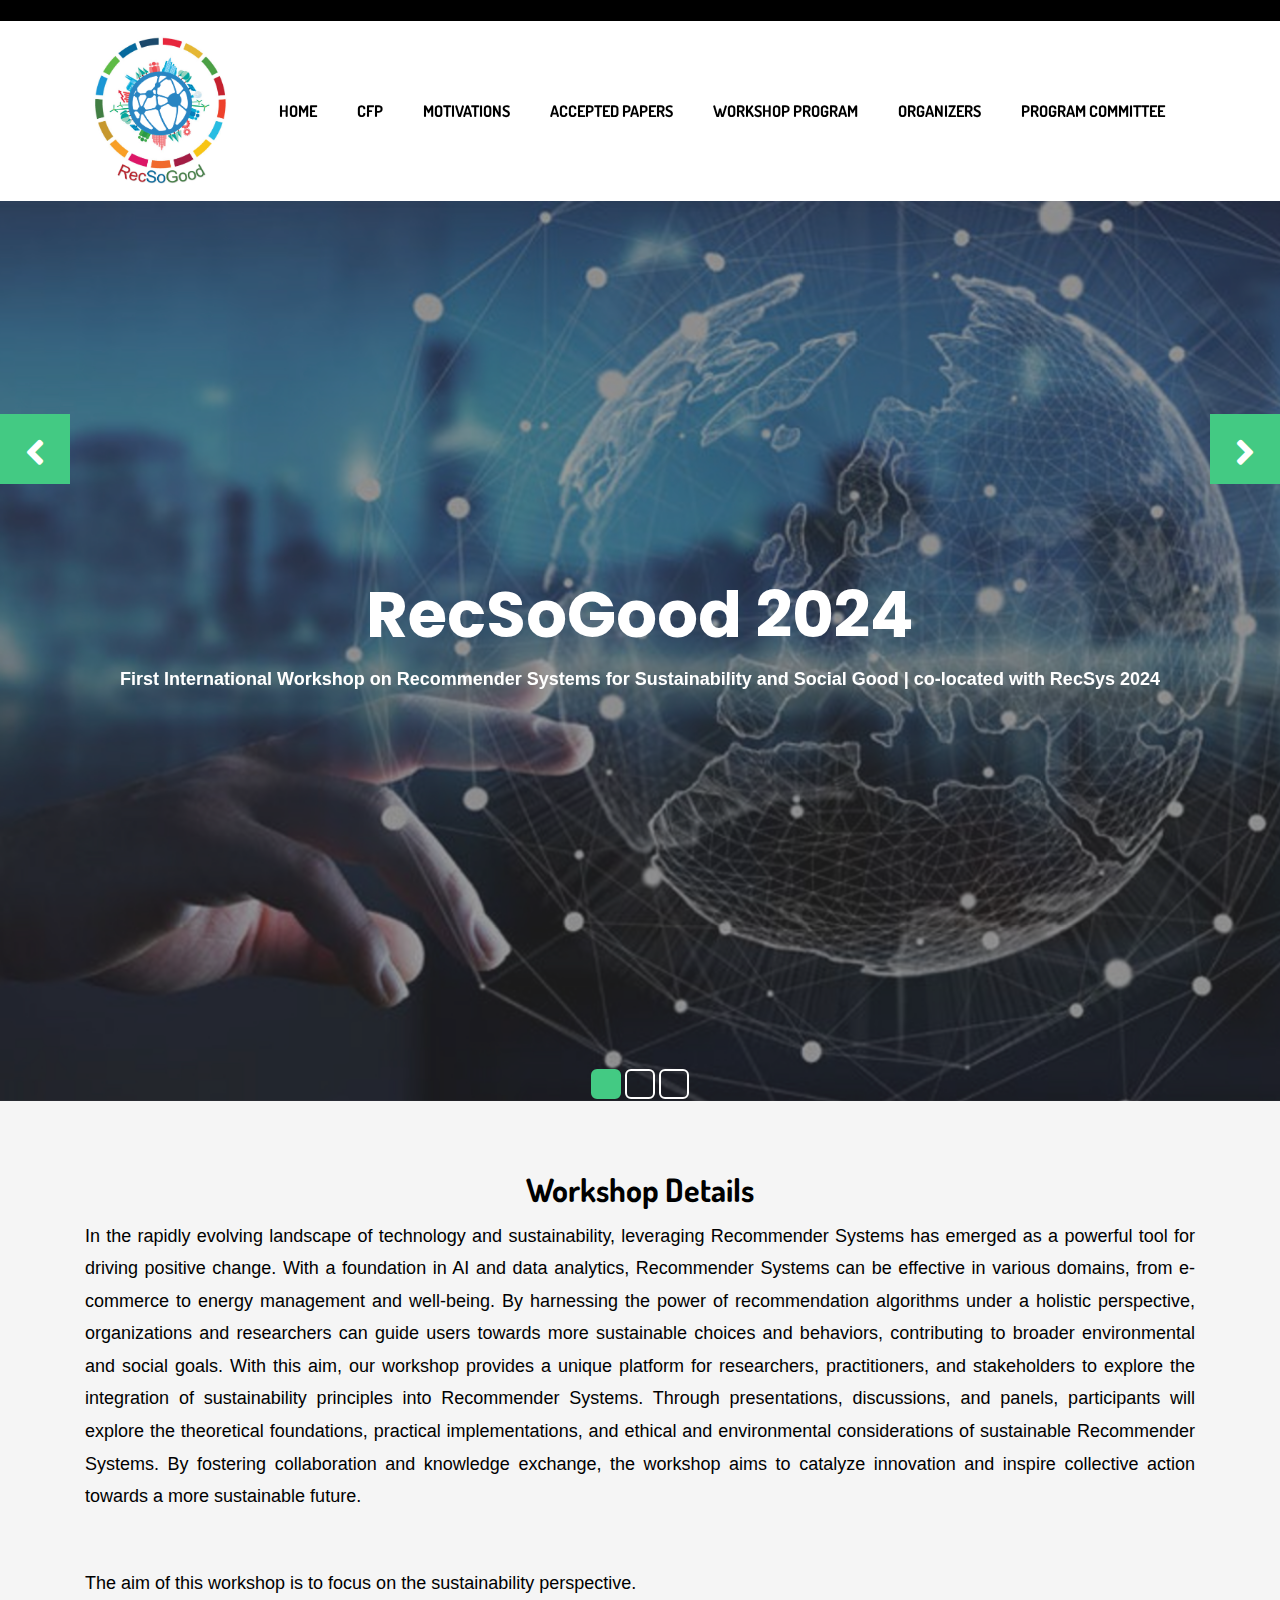
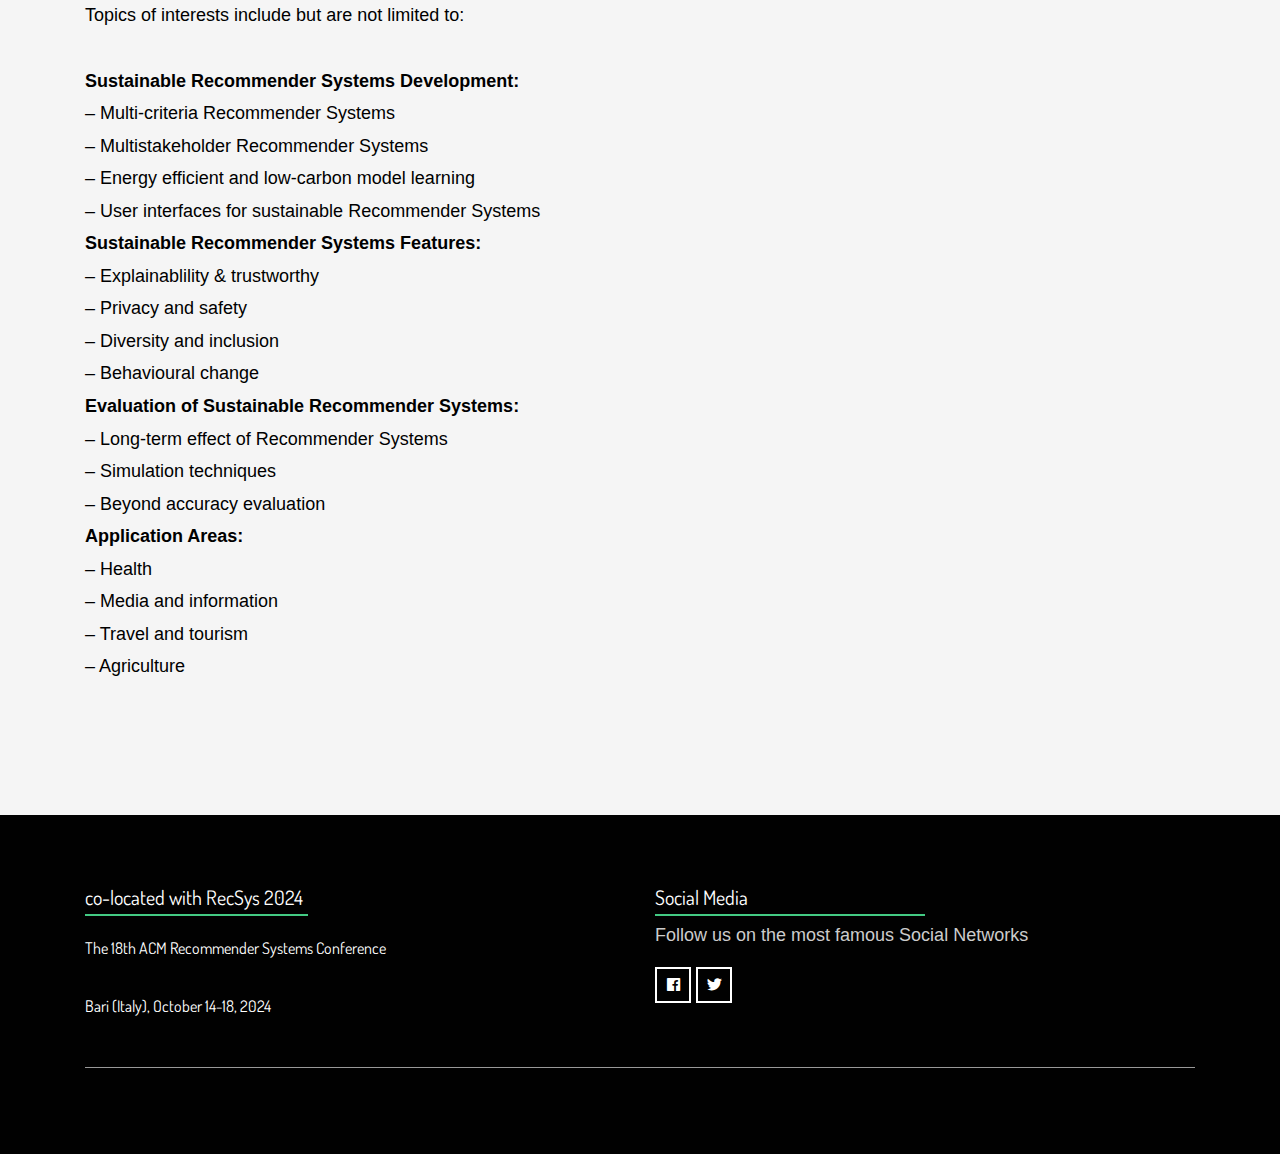
==== index.html @ 5cf2a458 "Add files via upload" ====
<!DOCTYPE html>
<html lang="en">
<!-Basic -->

<head>
    <meta charset="utf-8">
    <meta http-equiv="X-UA-Compatible" content="IE=edge">

    <!-Mobile Metas -->
    <meta name="viewport" content="width=device-width, initial-scale=1">

    <!-Site Metas -->
    <title>First International Workshop on Recommender Systems for Sustainability and Social Good</title>
    <meta name="keywords" content="Recommender Systems, Sustainability, Social Good, SDGs">
    <meta name="description" content="RecSoGood 2024 | First International Workshop on Recommender Systems for Sustainability and Social Good">
    <meta name="author" content="Allegra De Filippo">

    <!-Site Icons -->
    <link rel="shortcut icon" href="images/favicon.ico" type="image/x-icon">
    <link rel="apple-touch-icon" href="images/apple-touch-icon.png">

    <!-Bootstrap CSS -->
    <link rel="stylesheet" href="css/bootstrap.min.css">
    <!-Site CSS -->
    <link rel="stylesheet" href="css/style.css">
    <!-Responsive CSS -->
    <link rel="stylesheet" href="css/responsive.css">
    <!-Custom CSS -->
    <link rel="stylesheet" href="css/custom.css">
    <style>
    p {
      font-size: 18px !important;
      font-family: Arial;
    }
    </style>
    <!--[if lt IE 9]>
      <script src="https://oss.maxcdn.com/libs/html5shiv/3.7.0/html5shiv.js"></script>
      <script src="https://oss.maxcdn.com/libs/respond.js/1.4.2/respond.min.js"></script>
    <![endif]-->

</head>

<body>
    <!-Start Main Top -->
    <div class="main-top">
        <div class="container-fluid">
            <div class="row">
                <div class="col-lg-6 col-md-6 col-sm-12 col-xs-12">
					<div class="custom-select-box">

                    </div>
                    <div class="right-phone-box">
                        <!--<p>For any information write to: <a href="#"></a></p>-->
                    </div><!--
                    <div class="our-link">
                        <ul>

                            <li><a href="#"><i class="fas fa-location-arrow"></i> Our location</a></li>
                            <li><a href="#"><i class="fas fa-headset"></i> Contact Us</a></li>
                        </ul>
                    </div>
                </div>
                <div class="col-lg-6 col-md-6 col-sm-12 col-xs-12">

                    <div class="text-slid-box">
                        <div id="offer-box" class="carouselTicker">
                            <ul class="offer-box">
                                <li>
                                    <i class="fab fa-opencart"></i> 20% off Entire Purchase Promo code: offT80
                                </li>
                                <li>
                                    <i class="fab fa-opencart"></i> 50% 80% off on Vegetables
                                </li>
                                <li>
                                    <i class="fab fa-opencart"></i> Off 10%! Shop Vegetables
                                </li>
                                <li>
                                    <i class="fab fa-opencart"></i> Off 50%! Shop Now
                                </li>
                                <li>
                                    <i class="fab fa-opencart"></i> Off 10%! Shop Vegetables
                                </li>
                                <li>
                                    <i class="fab fa-opencart"></i> 50% 80% off on Vegetables
                                </li>
                                <li>
                                    <i class="fab fa-opencart"></i> 20% off Entire Purchase Promo code: offT30
                                </li>
                                <li>
                                    <i class="fab fa-opencart"></i> Off 50%! Shop Now
                                </li>
                            </ul>
                        </div> -->
                    </div>
                </div>
            </div>
        </div>

    <!-End Main Top -->

    <!-Start Main Top -->
    <header class="main-header">
        <!-Start Navigation -->
        <nav class="navbar navbar-expand-lg navbar-light bg-light navbar-default bootsnav">
            <div class="container">
                <!-Start Header Navigation -->
                <div class="navbar-header">
                    <button class="navbar-toggler" type="button" data-toggle="collapse" data-target="#navbar-menu" aria-controls="navbars-rs-food" aria-expanded="false" aria-label="Toggle navigation">
                    <i class="fa fa-bars"></i>
                </button>
                    <a class="navbar-brand" href="index.html"><img src="images/logo.png" class="logo" alt="" style="max-width:150px;"></a>
                </div>
                <!-End Header Navigation -->

                <!-Collect the nav links, forms, and other content for toggling -->
                <div class="collapse navbar-collapse" id="navbar-menu">
                    <ul class="nav navbar-nav ml-auto" data-in="fadeInDown" data-out="fadeOutUp">
                        <li class="nav-item-active"><a class="nav-link" href="index.html">Home</a></li>
                        <li class="nav-item"><a class="nav-link" href="call.html">CFP</a></li>
                        <li class="nav-item"><a class="nav-link" href="motivation.html">Motivations</a></li>
						<li class="nav-item"><a class="nav-link"  href="papers.html">Accepted Papers</a></li>
						<li class="nav-item"><a class="nav-link"  href="program.html">Workshop Program</a></li>
                        <li class="nav-item"><a class="nav-link" href="organizers.html">Organizers</a></li>
                        <li class="nav-item"><a class="nav-link" href="pc-member.html">Program Committee</a></li>
						<!--<li class="nav-item"><a class="nav-link" target="_blank" href="">Previous Edition: </a></li>-->
                    </ul>
                </div>
                <!-/.navbar-collapse -->

                <!-Start Atribute Navigation -->

                <!-End Atribute Navigation -->
            </div>
            <!-Start Side Menu -->
            <div class="side">
                <a href="#" class="close-side"><i class="fa fa-times"></i></a>
                <li class="cart-box">
                    <ul class="cart-list">
                        <li>
                            <a href="#" class="photo"><img src="images/img-pro-01.jpg" class="cart-thumb" alt="" /></a>
                            <h6><a href="#">Delica omtantur </a></h6>
                            <p>1x <span class="price">$80.00</span></p>
                        </li>
                        <li>
                            <a href="#" class="photo"><img src="images/img-pro-02.jpg" class="cart-thumb" alt="" /></a>
                            <h6><a href="#">Omnes ocurreret</a></h6>
                            <p>1x <span class="price">$60.00</span></p>
                        </li>
                        <li>
                            <a href="#" class="photo"><img src="images/img-pro-03.jpg" class="cart-thumb" alt="" /></a>
                            <h6><a href="#">Agam facilisis</a></h6>
                            <p>1x <span class="price">$40.00</span></p>
                        </li>
                        <li class="total">
                            <a href="#" class="btn btn-default hvr-hover btn-cart">VIEW CART</a>
                            <span class="float-right"><strong>Total</strong>: $180.00</span>
                        </li>
                    </ul>
                </li>
            </div>
            <!-End Side Menu -->
        </nav>
        <!-End Navigation -->
    </header>
    <!-End Main Top -->

    <!-Start Top Search -->
    <div class="top-search">
        <div class="container">
            <div class="input-group">
                <span class="input-group-addon"><i class="fa fa-search"></i></span>
                <input type="text" class="form-control" placeholder="Search">
                <span class="input-group-addon close-search"><i class="fa fa-times"></i></span>
            </div>
        </div>
    </div>
    <!-End Top Search -->

    <!-Start Slider -->
    <div id="slides-shop" class="cover-slides">
        <ul class="slides-container">
            <li class="text-center">
                <img src="images/banner-01.jpg" alt="">
                <div class="container">
                    <div class="row">
                        <div class="col-md-12">
                            <h1 class="m-b-20"><strong>RecSoGood 2024 </strong></h1>
                            <p class="m-b-40"><strong>First International Workshop on Recommender Systems for Sustainability and Social Good | co-located with RecSys 2024</strong></p>
                        </div>
                    </div>
                </div>
            </li>
            <li class="text-center">
                <img src="images/banner-02.jpg" alt="">
                <div class="container">
                    <div class="row">
                        <div class="col-md-12">
                            <h1 class="m-b-20"><strong>RecSoGood 2024 </strong></h1>
                            <p class="m-b-40"><strong>First International Workshop on Recommender Systems for Sustainability and Social Good | co-located with RecSys 2024</strong></p>
                    </div>
                </div>
            </li>
            <li class="text-center">
                <img src="images/banner-03.jpg" alt="">
                <div class="container">
                    <div class="row">
                        <div class="col-md-12">
							<h1 class="m-b-20"><strong>RecSoGood 2024 </strong></h1>
                            <p class="m-b-40">First International Workshop on Recommender Systems for Sustainability and Social Good | co-located with RecSys 2024</p></div></div>
                    </div>
                </div>
            </li>
        </ul>
        <div class="slides-navigation">
            <a href="#" class="next"><i class="fa fa-angle-right" aria-hidden="true"></i></a>
            <a href="#" class="prev"><i class="fa fa-angle-left" aria-hidden="true"></i></a>
        </div>
    </div>
    <!-End Slider -->

    <!-Start Categories  -->


    <!-End Products  -->

    <!-Start Blog  -->
    <div class="latest-blog">
        <div class="container">
            <div class="row">
                <div class="col-lg-12">
                    <div class="title-all text-center">
                        <h1>Workshop Details</h1>
                        <p style="text-align:justify; color:black;">
                        In the rapidly evolving landscape of technology and sustainability, leveraging Recommender Systems has emerged as a powerful tool
for driving positive change. With a foundation in AI and data analytics, Recommender Systems can be effective in various domains,
from e-commerce to energy management and well-being. By harnessing the power of recommendation algorithms under a holistic
perspective, organizations and researchers can guide users towards more sustainable choices and behaviors, contributing to broader environmental and social goals. With this aim, our workshop provides
a unique platform for researchers, practitioners, and stakeholders to explore the integration of sustainability principles into Recommender Systems. Through presentations, discussions, and panels, participants will explore the theoretical foundations, practical implementations, and ethical and environmental considerations of
sustainable Recommender Systems. By fostering collaboration and knowledge exchange, the workshop aims to catalyze innovation
and inspire collective action towards a more sustainable future.
</p>
						<div class=WordSection1>
                            <br><br>
                          <p class=Normale1 style='text-align:justify;color:black;'><span lang=EN-US style='mso-bidi-font-size:
                              10.0pt;mso-ansi-language:EN-US'>The aim of this workshop is to focus on the sustainability perspective.
                              <br>
                              Topics of interests include but are not limited to:
				  <br><br>
<o:p></o:p></span></p>

                          
						  <p class=Normale1 style='text-align:justify;color:black;'><b>Sustainable Recommender Systems Development: </b>
							<br> – Multi-criteria Recommender Systems
							<br> – Multistakeholder Recommender Systems
							<br> – Energy efficient and low-carbon model learning
							<br> – User interfaces for sustainable Recommender Systems  
                         </p>
						  <p class=Normale1 style='text-align:justify;color:black;'><b>Sustainable Recommender Systems Features:  </b>
							<br>  – Explainablility & trustworthy
							<br>  – Privacy and safety
							<br>  – Diversity and inclusion
							<br>  – Behavioural change
                          </p>
						  <p class=Normale1 style='text-align:justify;color:black;'><b>Evaluation of Sustainable Recommender Systems:  </b>
							<br> – Long-term effect of Recommender Systems
							<br> – Simulation techniques
							<br> – Beyond accuracy evaluation	  
						  <p class=Normale1 style='text-align:justify;color:black;'><b>Application Areas:  </b>
                          			        <br> – Health
							<br> – Media and information
							<br> – Travel and tourism
							<br> – Agriculture
			</p>
						
                          </p>
                          <p class=MsoNormal><span lang=EN-US style='mso-ansi-language:EN-US'><o:p>&nbsp;</o:p></span></p>
                          </div>
                    </div>
                </div>
            </div>
          </div>
    </div>
    <!-End Blog  -->





    <!-Start Footer  -->
    <footer>
        <div class="footer-main">
            <div class="container">
				<div class="row">
					<div class="col-lg-5 col-md-12 col-sm-12">
						<div class="footer-top-box">
							<a href="https://recsys.acm.org/"><h3>co-located with RecSys 2024</h3></a>
							<ul class="list-time">
								<li>The 18th ACM Recommender Systems Conference
</li> <li><br> Bari (Italy), October 14-18, 2024 </li>
              </ul>
            </div>
					</div>
<div class="col-lg-1 col-md-12 col-sm-12">
</div>
					<div class="col-lg-6 col-md-12 col-sm-12">
						<div class="footer-top-box">
							<h3>Social Media</h3>
							<p>Follow us on the most famous Social Networks</p>
							<ul>
                                <li><a href="https://www.facebook.com/acmrecsys"><i class="fab fa-facebook" aria-hidden="true"></i></a></li>
                                <li><a href="https://twitter.com/ACMRecSys"><i class="fab fa-twitter" aria-hidden="true"></i></a></li><!--
                                <li><a href="#"><i class="fab fa-linkedin" aria-hidden="true"></i></a></li>
                                <li><a href="#"><i class="fab fa-google-plus" aria-hidden="true"></i></a></li>
                                <li><a href="#"><i class="fa fa-rss" aria-hidden="true"></i></a></li>
                                <li><a href="#"><i class="fab fa-pinterest-p" aria-hidden="true"></i></a></li>
                                <li><a href="#"><i class="fab fa-whatsapp" aria-hidden="true"></i></a></li>-->
                            </ul>
						</div>
					</div>
				</div>
				<hr>

                </div>
            </div>

    </footer>
    <!-End Footer  -->

    <!-Start copyright  -->

    <!-End copyright  -->

    <a href="#" id="back-to-top" title="Back to top" style="display: none;">&uarr;</a>

    <!-ALL JS FILES -->
    <script src="js/jquery-3.2.1.min.js"></script>
    <script src="js/popper.min.js"></script>
    <script src="js/bootstrap.min.js"></script>
    <!-ALL PLUGINS -->
    <script src="js/jquery.superslides.min.js"></script>
    <script src="js/bootstrap-select.js"></script>
    <script src="js/inewsticker.js"></script>
    <script src="js/bootsnav.js."></script>
    <script src="js/images-loded.min.js"></script>
    <script src="js/isotope.min.js"></script>
    <script src="js/owl.carousel.min.js"></script>
    <script src="js/baguetteBox.min.js"></script>
    <script src="js/form-validator.min.js"></script>
    <script src="js/contact-form-script.js"></script>
    <script src="js/custom.js"></script>
</body>

</html>
---- css/style.css ----
/*------------------------------------------------------------------
    IMPORT FONTS
-------------------------------------------------------------------*/

@import url('https://fonts.googleapis.com/css?family=Poppins:400,500,600,700,800');
@import url('https://fonts.googleapis.com/css?family=Dosis:200,300,400,500,600,700');


/*

    font-family: 'Poppins', sans-serif;

    font-family: 'Dosis', sans-serif;

*/

/*------------------------------------------------------------------
    IMPORT FILES
-------------------------------------------------------------------*/

@import url(all.css);
@import url(superslides.css);
@import url(bootstrap-select.css);
@import url(carousel-ticker.css);
@import url(code_animate.css);
@import url(bootsnav.css);
@import url(owl.carousel.min.css);
@import url(jquery-ui.css);
@import url(nice-select.css);
@import url(baguetteBox.min.css);

/*------------------------------------------------------------------
    SKELETON
-------------------------------------------------------------------*/
 body {
     color: #666666;
     font-size: 15px;
     font-family: 'Dosis', sans-serif;
     line-height: 1.80857;
}
 a {
     color: #1f1f1f;
     text-decoration: none !important;
     outline: none !important;
     -webkit-transition: all .3s ease-in-out;
     -moz-transition: all .3s ease-in-out;
     -ms-transition: all .3s ease-in-out;
     -o-transition: all .3s ease-in-out;
     transition: all .3s ease-in-out;
}
 h1, h2, h3, h4, h5, h6 {
     letter-spacing: 0;
     font-weight: normal;
     position: relative;
     padding: 0 0 10px 0;
     font-weight: normal;
     line-height: 120% !important;
     color: #1f1f1f;
     margin: 0
}
 h1 {
     font-size: 24px
}
 h2 {
     font-size: 22px
}
 h3 {
     font-size: 18px
}
 h4 {
     font-size: 16px
}
 h5 {
     font-size: 14px
}
 h6 {
     font-size: 13px
}
 h1 a, h2 a, h3 a, h4 a, h5 a, h6 a {
     color: #212121;
     text-decoration: none!important;
     opacity: 1
}
 h1 a:hover, h2 a:hover, h3 a:hover, h4 a:hover, h5 a:hover, h6 a:hover {
     opacity: .8
}
 a {
     color: #1f1f1f;
     text-decoration: none;
     outline: none;
}
 a, .btn {
     text-decoration: none !important;
     outline: none !important;
     -webkit-transition: all .3s ease-in-out;
     -moz-transition: all .3s ease-in-out;
     -ms-transition: all .3s ease-in-out;
     -o-transition: all .3s ease-in-out;
     transition: all .3s ease-in-out;
}
 .btn-custom {
     margin-top: 20px;
     background-color: transparent !important;
     border: 2px solid #ddd;
     padding: 12px 40px;
     font-size: 16px;
}
 .lead {
     font-size: 18px;
     line-height: 30px;
     color: #767676;
     margin: 0;
     padding: 0;
}
 blockquote {
     margin: 20px 0 20px;
     padding: 30px;
}
 ul, li, ol{
     list-style: none;
     margin: 0px;
     padding: 0px;
}
 button:focus{
     outline: none;
     box-shadow: none;
}
 :focus {
     outline: 0;
}
 p{
     margin: 0px;
}
 .bootstrap-select .dropdown-toggle:focus{
     outline: none !important;
}
 .form-control::-moz-placeholder {
     color: #ffffff;
     opacity: 1;
}
 .bootstrap-select .dropdown-toggle:focus{
     box-shadow: none !important
}
/*------------------------------------------------------------------ LOADER -------------------------------------------------------------------*/
 #back-to-top {
     position: fixed;
     bottom: 40px;
     right: 40px;
     z-index: 9999;
     width: 32px;
     height: 32px;
     text-align: center;
     line-height: 21px;
     background: #43ca83;
     color: #ffffff;
     cursor: pointer;
     border: 0;
     border-radius: 0px;
     text-decoration: none;
     transition: opacity 0.2s ease-out;
     font-size: 28px;
}
/*------------------------------------------------------------------ HEADER -------------------------------------------------------------------*/
 .main-top{
     background: #000000;
     padding: 10px 0px;
}
 .custom-select-box{
     float: left;
     width: 95px;
     margin-right: 10px;
}
.custom-select-box .form-control{
     background: none;
     border: none;
}
 .custom-select-box .bootstrap-select .btn-light{
     padding: 4px;
     font-size: 14px;
     background: #43ca83;
     color: #fff;
     border: none;
     border-radius: 0px;
}
 .custom-select-box .bootstrap-select .btn-light span{
     padding: 2px;
     line-height: 15px;
}
 .dropdown-toggle::after{
     margin-left: -24px;
}
 .custom-select-box .dropdown-toggle::after {
     display: inline-block;
     width: 0;
     height: 0;
     margin-left: .255em;
     vertical-align: .255em;
     content: "";
     border-top: .3em solid;
     border-right: .3em solid transparent;
     border-bottom: 0;
     border-left: .3em solid transparent;
     position: absolute;
     top: 13px;
     right: 10px;
}
 .bootstrap-select.btn-group .dropdown-toggle .filter-option{
     overflow: inherit;
}
 .bootstrap-select.btn-group .dropdown-menu{
     border: none;
     padding: 0px;
     border-radius: 0px;
}
 .right-phone-box{
     float: left;
     margin-right: 10px;
}
 .right-phone-box p{
     margin: 0px;
     color: #ffffff;
     font-size: 14px;
     line-height: 30px;
}
 .right-phone-box p a{
     color: #ffffff;
}
 .right-phone-box p a:hover{
     color: #43ca83;
}
 .offer-box,.slide {
     color: #FFFFFF;
     font-size: 13px;
     padding: 2px 15px;
     font-family: 'Poppins', sans-serif;
}
 .offer-box li {
     font-weight: 600;
}
 .offer-box li i{
     margin-right: 15px;
     color: #43ca83;
     font-size: 20px;
}
 .our-link{
     float: left;
}
 .our-link ul li{
     display: inline-block;
     border-right: 1px solid #ffffff;
     padding: 0px 10px;
     line-height: 14px;
}
 .our-link ul{
     line-height: 30px;
}
 .our-link ul li a{
     color: #ffffff;
     font-weight: 700;
     text-transform: uppercase;
     font-size: 14px;
}
 .our-link ul li a:hover{
     color: #43ca83;
}
 .our-link ul li:last-child{
     border: none;
}
.login-box{
    float: right;
    width: 120px;
    margin-left: 20px;
}

.login-box .form-control{
     background: none;
     border: none;
}
 .login-box .bootstrap-select .btn-light{
     padding: 4px;
     font-size: 14px;
     background: #43ca83;
     color: #fff;
     border: none;
     border-radius: 0px;
}
 .login-box .bootstrap-select .btn-light span{
     padding: 2px;
     line-height: 15px;
}
.login-box .dropdown-toggle::after {
     display: inline-block;
     width: 0;
     height: 0;
     margin-left: .255em;
     vertical-align: .255em;
     content: "";
     border-top: .3em solid;
     border-right: .3em solid transparent;
     border-bottom: 0;
     border-left: .3em solid transparent;
     position: absolute;
     top: 13px;
     right: 10px;
}

.login-box .dropdown-item{
	padding: 5px 10px;
}

.bootstrap-select.btn-group .dropdown-menu a.dropdown-item span.dropdown-item-inner span.text{
	font-size: 13px;
}

 .main-header{
}
 .search a{
     color: #43ca83;
}
 .attr-nav > ul > li > a:hover{
     color: #43ca83;
}
 nav.navbar.bootsnav ul.nav > li > a{
     margin: 0px;
}
/* Navbar Adjusment =========================== */
/* Navbar Atribute ------*/
 .attr-nav > ul > li > a{
     padding: 28px 15px;
}
 ul.cart-list > li.total > .btn{
     border-bottom: solid 1px #cfcfcf !important;
     color: #000000 ;
     padding: 10px 15px;
     border: none;
     font-weight: 700;
     color: #ffffff;
}
 @media (min-width: 1024px) {
    /* Navbar General ------*/
     nav.navbar ul.nav > li > a{
         padding: 30px 15px;
         font-weight: 600;
    }
     nav.navbar .navbar-brand{
         margin-top: 0;
    }
     nav.navbar .navbar-brand{
         margin-top: 0;
    }
     nav.navbar li.dropdown ul.dropdown-menu{
         border-top: solid 5px;
    }
    /* Navbar Center ------*/
     nav.navbar-center .navbar-brand{
         margin: 0 !important;
    }
    /* Navbar Brand Top ------*/
     nav.navbar-brand-top .navbar-brand{
         margin: 10px !important;
    }
    /* Navbar Full ------*/
     nav.navbar-full .navbar-brand{
         position: relative;
         top: -15px;
    }
    /* Navbar Sidebar ------*/
     nav.navbar-sidebar ul.nav, nav.navbar-sidebar .navbar-brand{
         margin-bottom: 50px;
    }
     nav.navbar-sidebar ul.nav > li > a{
         padding: 10px 15px;
         font-weight: bold;
    }
    /* Navbar Transparent & Fixed ------*/
     nav.navbar.bootsnav.navbar-transparent.white{
         background-color: rgba(255,255,255,0.3);
         border-bottom: solid 1px #bbb;
    }
     nav.navbar.navbar-inverse.bootsnav.navbar-transparent.dark, nav.navbar.bootsnav.navbar-transparent.dark{
         background-color: rgba(0,0,0,0.3);
         border-bottom: solid 1px #555;
    }
     nav.navbar.bootsnav.navbar-transparent.white .attr-nav{
         border-left: solid 1px #bbb;
    }
     nav.navbar.navbar-inverse.bootsnav.navbar-transparent.dark .attr-nav, nav.navbar.bootsnav.navbar-transparent.dark .attr-nav{
         border-left: solid 1px #555;
    }
     nav.navbar.bootsnav.no-background.white .attr-nav > ul > li > a, nav.navbar.bootsnav.navbar-transparent.white .attr-nav > ul > li > a, nav.navbar.bootsnav.navbar-transparent.white ul.nav > li > a, nav.navbar.bootsnav.no-background.white ul.nav > li > a{
         color: #fff;
    }
     nav.navbar.bootsnav.navbar-transparent.dark .attr-nav > ul > li > a, nav.navbar.bootsnav.navbar-transparent.dark ul.nav > li > a{
         color: #eee;
    }
}
 @media (max-width: 992px) {
    /* Navbar General ------*/
     nav.navbar .navbar-brand{
         margin-top: 0;
         position: relative;
         top: -2px;
    }
     nav.navbar .navbar-brand img.logo{
         width: 160px;
    }
     .attr-nav > ul > li > a{
         padding: 16px 15px 15px;
    }
    /* Navbar Mobile slide ------*/
     nav.navbar.navbar-mobile ul.nav > li > a{
         padding: 15px 15px;
    }
     nav.navbar.navbar-mobile ul.nav ul.dropdown-menu > li > a{
         padding-right: 15px !important;
         padding-top: 15px !important;
         padding-bottom: 15px !important;
    }
     nav.navbar.navbar-mobile ul.nav ul.dropdown-menu .col-menu .title{
         padding-right: 30px !important;
         padding-top: 13px !important;
         padding-bottom: 13px !important;
    }
     nav.navbar.navbar-mobile ul.nav ul.dropdown-menu .col-menu ul.menu-col li a{
         padding-top: 13px !important;
         padding-bottom: 13px !important;
    }
    /* Navbar Full ------*/
     nav.navbar-full .navbar-brand{
         top: 0;
         padding-top: 10px;
    }
}
/* Navbar Inverse =================================*/
 nav.navbar.navbar-inverse{
     background-color: #222;
     border-bottom: solid 1px #303030;
}
 nav.navbar.navbar-inverse ul.cart-list > li.total > .btn{
     border-bottom: solid 1px #222 !important;
}
 nav.navbar.navbar-inverse ul.cart-list > li.total .pull-right{
     color: #fff;
}
 nav.navbar.navbar-inverse.megamenu ul.dropdown-menu.megamenu-content .content ul.menu-col li a, nav.navbar.navbar-inverse ul.nav > li > a{
     color: #eee;
}
 nav.navbar.navbar-inverse ul.nav > li.dropdown > a{
     background-color: #222;
}
 nav.navbar.navbar-inverse li.dropdown ul.dropdown-menu > li > a{
     color: #999;
}
 nav.navbar.navbar-inverse ul.nav .dropdown-menu h1, nav.navbar.navbar-inverse ul.nav .dropdown-menu h2, nav.navbar.navbar-inverse ul.nav .dropdown-menu h3, nav.navbar.navbar-inverse ul.nav .dropdown-menu h4, nav.navbar.navbar-inverse ul.nav .dropdown-menu h5, nav.navbar.navbar-inverse ul.nav .dropdown-menu h6{
     color: #fff;
}
 nav.navbar.navbar-inverse .form-control{
     background-color: #333;
     border-color: #303030;
     color: #fff;
}
 nav.navbar.navbar-inverse .attr-nav > ul > li > a{
     color: #eee;
}
 nav.navbar.navbar-inverse .attr-nav > ul > li.dropdown ul.dropdown-menu{
     background-color: #222;
     border-left: solid 1px #303030;
     border-bottom: solid 1px #303030;
     border-right: solid 1px #303030;
}
 nav.navbar.navbar-inverse ul.cart-list > li{
     border-bottom: solid 1px #303030;
     color: #eee;
}
 nav.navbar.navbar-inverse ul.cart-list > li img{
     border: solid 1px #303030;
}
 nav.navbar.navbar-inverse ul.cart-list > li.total{
     background-color: #333;
}
 nav.navbar.navbar-inverse .share ul > li > a{
     background-color: #555;
}
 nav.navbar.navbar-inverse .dropdown-tabs .tab-menu{
     border-right: solid 1px #303030;
}
 nav.navbar.navbar-inverse .dropdown-tabs .tab-menu > ul > li > a{
     border-bottom: solid 1px #303030;
}
 nav.navbar.navbar-inverse .dropdown-tabs .tab-content{
     border-left: solid 1px #303030;
}
 nav.navbar.navbar-inverse .dropdown-tabs .tab-menu > ul > li > a:hover, nav.navbar.navbar-inverse .dropdown-tabs .tab-menu > ul > li > a:focus, nav.navbar.navbar-inverse .dropdown-tabs .tab-menu > ul > li.active > a{
     background-color: #333 !important;
}
 nav.navbar-inverse.navbar-full ul.nav > li > a{
     border:none;
}
 nav.navbar-inverse.navbar-full .navbar-collapse .wrap-full-menu{
     background-color: #222;
}
 nav.navbar-inverse.navbar-full .navbar-toggle{
     background-color: #222 !important;
     color: #6f6f6f;
}
 nav.navbar.bootsnav ul.nav > li > a{
     position: relative;
     font-weight: 700;
     font-size: 16px;
     color: #000000;
	 text-transform: uppercase;
     padding-top: 10px;
     padding-bottom: 10px;
     padding-left: 10px;
     padding-right: 30px;
}
 nav.navbar.bootsnav ul.nav li.active > a{
     color: #43ca83;
}
 nav.navbar.bootsnav ul.nav li.active > a:hover{
     color: #43ca83;
}
 nav.navbar.bootsnav ul.nav li > a:hover{
     color: #43ca83;
}
 nav.navbar.bootsnav ul.nav li.megamenu-fw > a:hover{
     color: #43ca83;
}
 @media (min-width: 1024px) {
     nav.navbar.navbar-inverse ul.nav .dropdown-menu{
         background-color: #222 !important;
         border-left: solid 1px #303030 !important;
         border-bottom: solid 1px #303030 !important;
         border-right: solid 1px #303030 !important;
    }
     nav.navbar.navbar-inverse li.dropdown ul.dropdown-menu > li > a{
         border-bottom: solid 1px #303030;
    }
     nav.navbar.navbar-inverse ul.dropdown-menu.megamenu-content .col-menu{
         border-left: solid 1px #303030;
         border-right: solid 1px #303030;
    }
     nav.navbar.navbar-inverse.navbar-transparent.dark{
         background-color: rgba(0,0,0,0.3);
         border-bottom: solid 1px #999;
    }
     nav.navbar.navbar-inverse.navbar-transparent.dark .attr-nav{
         border-left: solid 1px #999;
    }
     nav.navbar.navbar-inverse.no-background.white .attr-nav > ul > li > a, nav.navbar.navbar-inverse.navbar-transparent.dark .attr-nav > ul > li > a, nav.navbar.navbar-inverse.navbar-transparent.dark ul.nav > li > a, nav.navbar.navbar-inverse.no-background.white ul.nav > li > a{
         color: #fff;
    }
     nav.navbar.navbar-inverse.no-background.dark .attr-nav > ul > li > a, nav.navbar.navbar-inverse.no-background.dark .attr-nav > ul > li > a, nav.navbar.navbar-inverse.no-background.dark ul.nav > li > a, nav.navbar.navbar-inverse.no-background.dark ul.nav > li > a{
         color: #3f3f3f;
    }
}
 @media (max-width: 992px) {
     nav.navbar.navbar-inverse .navbar-toggle{
         color: #eee;
         background-color: #222 !important;
    }
     nav.navbar.navbar-inverse .navbar-nav > li > a{
         border-top: solid 1px #303030;
         border-bottom: solid 1px #303030;
    }
     nav.navbar.navbar-inverse ul.nav li.dropdown ul.dropdown-menu > li > a{
         color: #999;
         border-bottom: solid 1px #303030;
    }
     nav.navbar.navbar-inverse .dropdown .megamenu-content .col-menu .title{
         border-bottom: solid 1px #303030;
         color: #eee;
    }
     nav.navbar.navbar-inverse .dropdown .megamenu-content .col-menu ul > li > a{
         border-bottom: solid 1px #303030;
         color: #999 !important;
    }
     nav.navbar.navbar-inverse .dropdown .megamenu-content .col-menu.on:last-child .title{
         border-bottom: solid 1px #303030;
    }
     nav.navbar.navbar-inverse .dropdown-tabs .tab-menu > ul{
         border-top: solid 1px #303030;
    }
     nav.navbar.navbar-inverse.navbar-mobile .navbar-collapse{
         background-color: #222;
    }
}
 @media (max-width: 767px) {
     nav.navbar.navbar-inverse.navbar-mobile ul.nav{
         border-top: solid 1px #222;
    }
}
 .arrow::before{
     font-family: 'FontAwesome';
     content: "\f0d7";
     margin-left: 5px;
     margin-top: 2px;
     border: none;
     display: inline-block;
     vertical-align: inherit;
     position: absolute;
     right: 10px;
     top: 10px;
}
 .dropdown-toggle::after{
     display: none;
}
 nav.navbar.bootsnav ul.navbar-nav li.dropdown ul.dropdown-menu li a{
     display: block;
	 padding: 6px 25px;
}

 nav.navbar.bootsnav ul.navbar-nav li.dropdown ul.dropdown-menu li a:hover{

 }
 nav.navbar.bootsnav li.dropdown ul.dropdown-menu{
     left: auto;
}
.custom-select-box .dropdown-item{
	padding: 5px 10px;
}
 .btn-cart{
}
 .cart-list h6 a{
     font-size: 16px;
     font-weight: 700;
}
 .cart-list h6 a:hover{
     color: #43ca83;
}
 ul.cart-list p .price{
     font-weight: normal;
}
.side-menu p{
	display: inline-block;
}
 .col-menu .title{
     font-size: 20px;
     font-weight: 700;
     text-transform: uppercase;
}
 .hvr-hover{
     display: inline-block;
     vertical-align: middle;
     -webkit-transform: perspective(1px) translateZ(0);
     transform: perspective(1px) translateZ(0);
     box-shadow: 0 0 1px rgba(0, 0, 0, 0);
     position: relative;
     background: #43ca83;
     -webkit-transition-property: color;
     transition-property: color;
     -webkit-transition-duration: 0.3s;
     transition-duration: 0.3s;
     border-radius: 0;
     box-shadow: none;
}
 .hvr-hover::after {
    content: "";
	position: absolute;
	z-index: -1;
	top: 0;
	left: 0;
	right: 0;
	bottom: 0;
	background: #000000;
	border-radius: 100%;
	-webkit-transform: scale(0);
	transform: scale(0);
	-webkit-transition-property: transform;
	transition-property: transform;
	-webkit-transition-duration: 0.3s;
	transition-duration: 0.3s;
	-webkit-transition-timing-function: ease-out;
	transition-timing-function: ease-out;
}
 .hvr-hover:hover::after{
     -webkit-transform: scale(2);
	 transform: scale(2);
     color: #ffffff;
}
 .hvr-hover{
	 overflow: hidden;
}
 ul.cart-list > li.total > .btn:hover{
     color: #ffffff;
}
 .cart-box{
     margin-top: 40px;
     background: #ffffff;
}
 .main-header.fixed-menu {
     position: fixed;
     visibility: hidden;
     left: 0px;
     top: 0px;
     width: 100%;
     padding: 0px 0px;
     background: #ffffff;
     z-index: 0;
     transition: all 500ms ease;
     -moz-transition: all 500ms ease;
     -webkit-transition: all 500ms ease;
     -ms-transition: all 500ms ease;
     -o-transition: all 500ms ease;
     z-index: 999;
     opacity: 1;
     visibility: visible;
     -ms-animation-name: fadeInDown;
     -moz-animation-name: fadeInDown;
     -op-animation-name: fadeInDown;
     -webkit-animation-name: fadeInDown;
     animation-name: fadeInDown;
     -ms-animation-duration: 500ms;
     -moz-animation-duration: 500ms;
     -op-animation-duration: 500ms;
     -webkit-animation-duration: 500ms;
     animation-duration: 500ms;
     -ms-animation-timing-function: linear;
     -moz-animation-timing-function: linear;
     -op-animation-timing-function: linear;
     -webkit-animation-timing-function: linear;
     animation-timing-function: linear;
     -ms-animation-iteration-count: 1;
     -moz-animation-iteration-count: 1;
     -op-animation-iteration-count: 1;
     -webkit-animation-iteration-count: 1;
     animation-iteration-count: 1;
}
 .main-header.fixed-menu {
     padding: 0px;
     box-shadow: 0 0 8px 0 rgba(0,0,0,.12);
     border-radius: 0;
}
 .top-search .input-group-addon{
     line-height: 40px;
}
 .top-search input.form-control{
     color: #ffffff;
}
/*------------------------------------------------------------------ Slider -------------------------------------------------------------------*/
 .cover-slides{
     height: 100vh;
}
 .slides-navigation a {
     background: #43ca83;
     position: absolute;
     height: 70px;
     width: 70px;
     top: 50%;
     font-size: 20px;
     display: block;
     color: #fff;
     line-height: 90px;
     text-align: center;
     transition: all .3s ease-in-out;
}
 .slides-navigation a i{
     font-size: 40px;
}
 .slides-navigation a:hover {
     background: #000000;
}
 .cover-slides .container{
     height: 100%;
     position: relative;
     z-index: 2;
}
 .cover-slides .container > .row {
     -webkit-box-align: center;
     -ms-flex-align: center;
     align-items: center;
}
 .cover-slides .container > .row {
     height: 100%;
}
 .overlay-background {
     background: #333;
     position: absolute;
     height: 100%;
     width: 100%;
     left: 0;
     top: 0;
     opacity: 0.5;
}
 .cover-slides h1{
     font-family: 'Poppins', sans-serif;
     font-weight: 500;
     font-size: 64px;
     color: #fff;
}
 .cover-slides p{
     font-size: 18px;
     color: #fff;
     padding-bottom: 30px;
}
 .slides-pagination a{
     border: 2px solid #ffffff;
	 border-radius: 6px;
}
 .slides-pagination a.current{
     background: #43ca83;
     border: 2px solid #43ca83;
}
 .cover-slides p a{
     font-size: 24px;
     color: #ffffff;
     border: none;
     text-transform: uppercase;
     padding: 10px 20px;
}
/*------------------------------------------------------------------ Categories Shop -------------------------------------------------------------------*/
 .categories-shop{
     padding: 70px 0px;
}
 .shop-cat-box{
     margin-bottom: 30px;
     position: relative;
     padding: 3px;
     overflow: hidden;
     border: 0px solid #000000;
	 box-shadow: 9px 9px 30px 0px rgba(0, 0, 0, 0.3);
	-webkit-transition: all 0.3s ease;
	transition: all 0.3s ease-in-out 0s;
}
 .shop-cat-box img{
     margin: -10px 0 0 -10px;
     max-width: none;
     width: -webkit-calc(100% + 10px);
     width: calc(100% + 10px);
     opacity: 0.9;
     -webkit-transition: opacity 0.35s, -webkit-transform 0.35s;
     transition: opacity 0.35s, transform 0.35s;
     -webkit-transform: translate3d(10px,10px,0);
     transform: translate3d(10px,10px,0);
     -webkit-backface-visibility: hidden;
     backface-visibility: hidden;
}
 .shop-cat-box:hover img{
     opacity: 0.6;
     -webkit-transform: translate3d(0,0,0);
     transform: translate3d(0,0,0);
}
 .shop-cat-box a{
     position: absolute;
     z-index: 2;
     bottom: 0px;
     left: 0px;
     right: 0;
     margin: 0 auto;
     text-align: center;
     border: none;
     color: #ffffff;
     font-size: 18px;
     font-weight: 700;
     padding: 12px 0px;
}

.box-add-products{
	padding: 70px 0px;
	background-color: #f4f4f4;
}

.offer-box{
	position: relative;
	overflow: hidden;
}

.offer-box-products{
	box-shadow: 0px 0px 15px 0px rgba(0, 0, 0, 0.1);
	-webkit-transition: all 0.3s ease;
	transition: all 0.3s ease-in-out 0s;
}

.offer-box-products:hover{
	-webkit-transform: translateY(6px);
	transform: translateY(6px);
	box-shadow: 0px 9px 15px 0px rgba(0, 0, 0, 0.1);
}

/*------------------------------------------------------------------ Products -------------------------------------------------------------------*/
 .title-all{
     margin-bottom: 30px;
}
 .title-all h1{
     font-size: 32px;
     font-weight: 700;
     color: #000000;
}
 .title-all p{
     color: #999999;
     font-size: 16px;
}
 .products-box{
     padding: 70px 0px;
}
 .special-menu{
     margin-bottom: 40px;
}
 .filter-button-group{
     display: inline-block;
}
 .filter-button-group button{
     background: #43ca83;
     color: #ffffff;
     border: none;
     cursor: pointer;
     padding: 5px 30px;
     font-size: 18px;
}
 .filter-button-group button.active{
     background: #000000;
}
 .filter-button-group button{
}
 .products-single {
     overflow: hidden;
     position: relative;
     margin-bottom: 30px;
}
 .products-single .box-img-hover{
     overflow: hidden;
     position: relative;
}
 .box-img-hover img{
     margin: 0 auto;
     text-align: center;
     display: block;
}
 .type-lb{
     position: absolute;
     top: 0px;
     right: 0px;
     z-index:8;
}
 .type-lb .sale{
     background: #43ca83;
     color: #ffffff;
     padding: 2px 10px;
     font-weight: 700;
     text-transform: uppercase;
}
 .type-lb .new{
     background: #000000;
     color: #ffffff;
     padding: 2px 10px;
     font-weight: 700;
     text-transform: uppercase;
}
 .why-text{
     background: #f5f5f5;
     padding: 15px;
}
 .why-text h4{
     font-size: 16px;
     font-weight: 700;
     padding-bottom: 15px;
}
 .why-text h5{
     font-size: 18px;
     font-family: 'Poppins', sans-serif;
     padding: 4px;
	 display: inline-block;
	 background: #43ca83;
	 color: #ffffff;
     font-weight: 600;
}
 .mask-icon{
     width: 100%;
     height: 100%;
     position: absolute;
     overflow: hidden;
     top: 0;
     left: 0;
}
 .mask-icon ul{
     display: inline-block;
	 position: absolute;
	 bottom: 0;
	 right: 0;
}
 .mask-icon ul li{
     background: #43ca83;
}
 .mask-icon ul li a{
     color: #ffffff;
     padding: 5px 10px;
     display: block;
}
 .mask-icon a.cart{
     background: #43ca83;
     position: absolute;
     bottom: 0;
     left: 0px;
     padding: 10px 20px;
     font-weight: 700;
     color: #ffffff;
}
 .mask-icon a.cart:hover{
     background: #000000;
     color: #ffffff;
}
 .mask-icon ul li a:hover{
     background: #000000;
     color: #ffffff;
}
 .products-single .mask-icon{
     background: rgba(1,1,1, 0.5);
     top: -100%;
     -ms-filter: "progid: DXImageTransform.Microsoft.Alpha(Opacity=0)";
     filter: alpha(opacity=0);
     opacity: 0;
     -webkit-transition: all 0.3s ease-out 0.5s;
     -moz-transition: all 0.3s ease-out 0.5s;
     -o-transition: all 0.3s ease-out 0.5s;
     -ms-transition: all 0.3s ease-out 0.5s;
     transition: all 0.3s ease-out 0.5s;
}
 .products-single:hover .mask-icon{
     -ms-filter: "progid: DXImageTransform.Microsoft.Alpha(Opacity=100)";
     filter: alpha(opacity=100);
     opacity: 1;
     top: 0px;
     -webkit-transition-delay: 0s;
     -moz-transition-delay: 0s;
     -o-transition-delay: 0s;
     -ms-transition-delay: 0s;
     transition-delay: 0s;
     -webkit-animation: bounceY 0.9s linear;
     -moz-animation: bounceY 0.9s linear;
     -ms-animation: bounceY 0.9s linear;
     animation: bounceY 0.9s linear;
}
 @keyframes bounceY {
     0% {
         transform: translateY(-205px);
    }
     40% {
         transform: translateY(-100px);
    }
     65% {
         transform: translateY(-52px);
    }
     82% {
         transform: translateY(-25px);
    }
     92% {
         transform: translateY(-12px);
    }
     55%, 75%, 87%, 97%, 100% {
         transform: translateY(0px);
    }
}
 @-moz-keyframes bounceY {
     0% {
         -moz-transform: translateY(-205px);
    }
     40% {
         -moz-transform: translateY(-100px);
    }
     65% {
         -moz-transform: translateY(-52px);
    }
     82% {
         -moz-transform: translateY(-25px);
    }
     92% {
         -moz-transform: translateY(-12px);
    }
     55%, 75%, 87%, 97%, 100% {
         -moz-transform: translateY(0px);
    }
}
 @-webkit-keyframes bounceY {
     0% {
         -webkit-transform: translateY(-205px);
    }
     40% {
         -webkit-transform: translateY(-100px);
    }
     65% {
         -webkit-transform: translateY(-52px);
    }
     82% {
         -webkit-transform: translateY(-25px);
    }
     92% {
         -webkit-transform: translateY(-12px);
    }
     55%, 75%, 87%, 97%, 100% {
         -webkit-transform: translateY(0px);
    }
}




/*------------------------------------------------------------------ Blog -------------------------------------------------------------------*/
 .latest-blog{
     padding: 70px 0px;
     background: #f5f5f5;
}
 .blog-box{
     -webkit-box-shadow: 0px 5px 35px 0px rgba(148, 146, 245, 0.15);
     box-shadow: 0px 5px 35px 0px rgba(148, 146, 245, 0.15);
     background: #ffffff;
     margin-bottom: 30px;
}
 .blog-content{
     position: relative;
}
 .title-blog{
     padding: 40px 30px 40px 30px;
}
 .title-blog h3{
     font-size: 20px;
     font-weight: 700;
     color: #000000;
}
 .title-blog p{
     margin: 0px;
}
 .option-blog {
     position: absolute;
     bottom: 0px;
     left: 0px;
	 right: 0px;
	 margin: 0 auto;
	 text-align: center;
}
 .option-blog li{
	 display: inline-block;
 }
 .option-blog li a{
     background: #000000;
     display: inline-block;
     font-size: 18px;
     color: #ffffff;
     width: 34px;
     height: 34px;
     text-align: center;
     line-height: 34px;
}
 .option-blog li a:hover{
     background: #43ca83;
     color: #ffffff;
}
 .tooltip-inner {
     background-color: #43ca83;
}
 .tooltip.bs-tooltip-right .arrow:before {
     border-right-color: #43ca83 !important;
     padding-top: 0px !important;
     top: 0px !important;
}
 .tooltip.bs-tooltip-left .arrow:before {
     border-left-color: #43ca83 !important;
	 padding-top: 0px !important;
	 padding-right: 5px !important;
     top: 0px !important;
}
 .tooltip.bs-tooltip-bottom .arrow:before {
     border-right-color: #43ca83 !important;
}
 .tooltip.bs-tooltip-top .arrow:before {
     border-top-color: #43ca83 !important;
	 padding-top: 0px !important;
     top: 0px !important;
}
/*------------------------------------------------------------------ Instagram Feed -------------------------------------------------------------------*/
 .instagram-box{
     padding: 70px 0px;
     background: url(../images/ins-bg.jpg) no-repeat center center;
     background-size: auto auto;
     -webkit-background-size: cover;
     -moz-background-size: cover;
     -ms-background-size: cover;
     -o-background-size: cover;
     background-size: cover;
     position: relative;
}
 .instagram-box::before{
     background: rgba(0,0,0,0.9);
     width: 100%;
     height: 100%;
     left: 0px;
     top: 0px;
     content: "" ;
     position: absolute;
     z-index: 0;
}
 .main-instagram.owl-carousel .owl-nav button.owl-prev{
     background: #000000;
     position: absolute;
     z-index: 1;
     display: block;
     height: 100%;
     width: 50px;
     line-height: 0px;
     font-size: 24px;
     cursor: pointer;
     color: #ffffff;
     top: 0;
     padding: 0;
     margin-top: 0;
     opacity: 1;
     left: 0px;
     -webkit-transition: all 0.3s ease;
     -o-transition: all 0.3s ease;
     transition: all 0.3s ease;
}
 .main-instagram.owl-carousel .owl-nav button.owl-next{
     background: #000000;
     position: absolute;
     z-index: 1;
     display: block;
     height: 100%;
     width: 50px;
     line-height: 0px;
     font-size: 24px;
     cursor: pointer;
     color: #ffffff;
     top: 0;
     padding: 0;
     margin-top: 0;
     opacity: 1;
     right: 0px;
     -webkit-transition: all 0.3s ease;
     -o-transition: all 0.3s ease;
     transition: all 0.3s ease;
}
 .main-instagram.owl-carousel .owl-nav button.owl-next:hover, .main-instagram.owl-carousel .owl-nav button.owl-prev:hover{
     background: #43ca83;
}
 .ins-inner-box{
     position: relative;
}
 .hov-in{
     opacity: 0;
     background: rgba(211,59,51, 0.5);
     bottom: -100%;
     position: absolute;
     width: 100%;
     height: 100%;
     -webkit-transition: all 0.3s ease-out 0.5s;
     -moz-transition: all 0.3s ease-out 0.5s;
     -o-transition: all 0.3s ease-out 0.5s;
     -ms-transition: all 0.3s ease-out 0.5s;
     transition: all 0.3s ease-out 0.5s;
     text-align: center;
     display: table;
}
 .hov-in a{
     display: table-cell;
     vertical-align: middle;
     height: 100%;
}
 .hov-in i{
     color: #000000;
     font-size: 48px;
     position: relative;
     z-index: 2;
}
 .hov-in a i:hover{
     color: #ffffff;
}
 .ins-inner-box:hover .hov-in{
     bottom: 0;
     opacity: 1;
}
/*------------------------------------------------------------------ Footer Main -------------------------------------------------------------------*/
 .footer-main{
     padding: 70px 0px;
     background: #010101;
}
.footer-main hr{
	border-top: 1px solid rgba(255,255,255,.6);
}
.footer-top-box{
	margin-bottom: 30px;
}
.footer-top-box h3{
	color: #ffffff;
	position: relative;
	font-size: 20px;
}
.footer-top-box h3::before {
    border-bottom: 2px solid #43ca83;
    content: "";
    height: 3px;
    width: 50%;
    position: absolute;
    bottom: 3px;
    left: 0px;
}
.list-time{
	margin-top: 15px;
}
.footer-top-box .list-time li{
	color: #ffffff;
	font-size: 16px;
	display: block;
	float: none;
}

.newsletter-box{
	margin-top: 15px;
	position: relative;
}
.newsletter-box input{
	height: 40px;
	border: none;
	padding: 0 10px;
	background: transparent;
	border-radius: 0;
	background: #fff;
	padding: 0 20px;
	width: 100%;
}
.newsletter-box i{
	position: absolute;
	right: 15px;
	top: 10px;
	font-size: 20px;
}
.newsletter-box button{
	color: #ffffff;
	font-size: 16px;
	font-weight: 500;

}
 .footer-top-box p{
	 padding-bottom: 15px;
	 color: #cccccc;
 }

 .footer-top-box ul{
     display: inline-block;
}
 .footer-top-box ul li {
     float: left;
     margin-right: 5px;
}
 .footer-top-box ul li a {
     color: #ffffff;
     display: inline-block;
     width: 36px;
     height: 36px;
     border: 2px solid #ffffff;
     text-align: center;
     line-height: 32px;
}
 .footer-top-box ul li a:hover {
     color: #43ca83;
     border-color: #43ca83;
}
.footer-widget, .footer-link, .footer-link-contact{
	margin-top: 15px;
}
 .footer-widget h4 {
     color: #ffffff;
     font-size: 16px;
     text-transform: uppercase;
     letter-spacing: 2px;
     margin-bottom: 20px;
     position: relative;
     font-weight: 700;
}
 .footer-widget h4::before {
     border-bottom: 3px solid #43ca83;
     content: "";
     height: 3px;
     width: 100%;
     position: absolute;
     bottom: 3px;
     left: 0px;
}
 .footer-widget p {
     color: #cccccc;
     font-weight: 400;
     font-size: 14px;
     padding-bottom: 20px;
}

 .footer-link{
}
 .footer-link h4{
     color: #ffffff;
     font-size: 16px;
     text-transform: uppercase;
     letter-spacing: 2px;
     margin-bottom: 20px;
     position: relative;
     font-weight: 700;
}
 .footer-link h4::before {
     border-bottom: 3px solid #43ca83;
     content: "";
     height: 3px;
     width: 100%;
     position: absolute;
     bottom: 3px;
     left: 0px;
}
 .footer-link ul li {
     margin-right: 5px;
}
 .footer-link ul li a {
     color: #ffffff;
     text-align: left;
     display: block;
     line-height: 32px;
     position: relative;
     padding-left: 15px;
     transition: all .3s ease-in-out;
     -webkit-transition: all .3s ease-in-out;
     -moz-transition: all .3s ease-in-out;
     -o-transition: all .3s ease-in-out;
     -ms-transition: all .3s ease-in-out;
}
 .footer-link ul li a::before {
     font-family: FontAwesome;
     content: "\f105";
     position: absolute;
     left: 5px;
     line-height: 35px;
     font-size: 16px;
     transition: all .3s ease-in-out;
     -webkit-transition: all .3s ease-in-out;
     -moz-transition: all .3s ease-in-out;
     -o-transition: all .3s ease-in-out;
     -ms-transition: all .3s ease-in-out;
}
 .footer-link ul li a:hover::before {
     left: 5px;
}
 .footer-link ul li a:hover {
     color: #43ca83;
     border-color: #43ca83;
     padding-left: 20px;
}
 .footer-link-contact h4{
     color: #ffffff;
     font-size: 16px;
     text-transform: uppercase;
     letter-spacing: 2px;
     margin-bottom: 20px;
     position: relative;
     font-weight: 700;
}
 .footer-link-contact h4::before {
     border-bottom: 3px solid #43ca83;
     content: "";
     height: 3px;
     width: 100%;
     position: absolute;
     bottom: 3px;
     left: 0px;
}
 .footer-link-contact ul li{
     margin-bottom: 12px;
}
 .footer-link-contact ul li i{
     position: absolute;
     left: 0;
     top: 5px;
     padding-right: 6px;
}
 .footer-link-contact ul li p{
     padding-left: 25px;
     color: #cccccc;
     position: relative;
}
 .footer-link-contact ul li p{
     font-size: 16px;
     color: #cccccc;
     font-weight: 300;
     padding-right: 16px;
     line-height: 24px;
}
 .footer-link-contact ul li p a{
     color: #cccccc;
}
 .footer-link-contact ul li p a:hover{
     color: #43ca83;
}
/*------------------------------------------------------------------ Copyright -------------------------------------------------------------------*/
 .footer-copyright{
     background: #060606;
     padding: 20px 0px;
     position: relative;
}
 .footer-copyright p {
     text-align: center;
     color: #ffffff;
     font-size: 16px;
}
 .footer-copyright p a{
     color: #ffffff;
}
 .footer-copyright p a:hover{
     color: #43ca83;
}
/*------------------------------------------------------------------ All Pages -------------------------------------------------------------------*/
 .all-title-box{
     background: url("../images/all-bg-title.jpg") no-repeat center center;
     -webkit-background-size: cover;
     -moz-background-size: cover;
     -ms-background-size: cover;
     -o-background-size: cover;
     background-size: cover;
     text-align: center;
     background-attachment: fixed;
     padding: 70px 0px;
     position: relative;
}
 .all-title-box::before{
     background: rgba(0,0,0,0.6);
     content: "";
     position: absolute;
     z-index: 0;
     width: 100%;
     height: 100%;
     left: 0px;
     top: 0px;
}
 .all-title-box h2{
     font-size: 28px;
     font-weight: 700;
     color: #ffffff;
	 float: left;
     padding: 10px 0px;
}
 .all-title-box .breadcrumb{
     background: #43ca83;
     margin: 0px;
     display: inline-block;
     border-radius: 0px;
	 float: right;
}
 .all-title-box .breadcrumb li{
     display: inline-block;
     color: #000000;
     font-size: 16px;
}
 .all-title-box .breadcrumb li a{
     color: #ffffff;
     font-size: 16px;
}
 .all-title-box .breadcrumb-item + .breadcrumb-item::before{
     color: #000000;
}
 .about-box-main{
     padding: 70px 0px;
}
 .noo-sh-title{
     font-size: 28px;
     text-transform: uppercase;
     font-style: normal;
     font-weight: 700;
	 margin-bottom: 30px;
}
.noo-sh-title-top{
     font-size: 28px;
     text-transform: uppercase;
     font-style: normal;
     font-weight: 700;
	 margin-bottom: 0px;
}
 .about-box-main p{
     padding-bottom: 20px;
}
 .service-block-inner {
     padding: 15px 20px;
     position: relative;
     margin-bottom: 30px;
}

.about-box-main a{
	color: #ffffff;
	font-size: 18px;
	font-weight: 700;
	border: none;
}

.about-box-main a.btn{
	padding: 12px 15px;
}

 .service-block-inner::before {
     content: "";
     width: 100%;
     height: 5px;
     border-radius: 0px;
     background: #000000;
     position: absolute;
     top: 0;
     left: 0;
     transition: all 0.5s ease 0s;
}
 .service-block-inner::after {
     content: "";
     width: 100%;
     height: 0;
     border-radius: 0px;
     background: #43ca83;
     position: absolute;
     top: 0;
     left: 0;
	 z-index: -1;
     transition: all 0.5s ease 0s;
}
 .service-block-inner h3 {
     font-size: 24px;
     text-transform: uppercase;
     font-weight: 600;
}
 .service-block-inner p {
     margin: 0px;
     font-size: 16px;
     font-weight: 300;
     padding-bottom: 0px;
}
 .service-block-inner:hover::after {
     height: 100%;
}

.service-block-inner:hover h3{
	color: #ffffff;
	transition: all 0.5s ease 0s;
}

.service-block-inner:hover p{
	color: #ffffff;
	transition: all 0.5s ease 0s;
}

 .our-team{
     box-shadow: 0 0 0 rgba(0, 0, 0, 0.3);
     overflow: hidden;
     position: relative;
     transition: all 0.3s ease 0s;
}
 .our-team:hover{
     box-shadow: 0 0 10px rgba(0, 0, 0, 0.2);
}
 .our-team img{
     width: 100%;
     height: auto;
     transition: all 0.3s ease-in-out 0s;
}
 .our-team:hover img{
     opacity: 0.5;
}
 .our-team .team-content{
     color: #000;
     opacity: 1;
     position: absolute;
     bottom: 0px;
     left: 0px;
	 background: #ffffff;
	 padding-left: 55px;
	 width: 100%;
     transition: all 0.3s ease 0s;
}
 .our-team .title{
     display: block;
     font-size: 20px;
     font-weight: 700;
     margin: 0 0 7px 0;
}
 .our-team .post{
     display: block;
     font-size: 15px;
}
 .our-team .social{
     list-style: none;
     padding: 0;
     margin: 0;
     width: 35px;
     text-align: center;
     opacity: 0;
     position: absolute;
     bottom: 35px;
	 right: 0px;
     transition: all 0.3s ease 0s;
}
 .our-team:hover .social{
     opacity: 1;
}
 .our-team .social li{
     display: block;
}
 .our-team .social li a{
     display: inline-block;
     width: 35px;
     height: 35px;
     line-height: 35px;
     background: #000000;
     font-size: 17px;
     color: #fff;
     opacity: 0.9;
     position: relative;
     transform: translate(35px, -35px);
     transition: all 0.3s ease-in-out 0s
}
 .our-team .social li a:hover{
     width: 35px;
     background: #43ca83;
     transition-delay: 0s;
}
 .our-team .icon{
     width: 35px;
     height: 35px;
     line-height: 35px;
     background: #43ca83;
     text-align: center;
     color: #fff;
     position: absolute;
     bottom: 0;
}
 .team-description{
     padding: 20px 0px;
}
 .team-description p{
     font-size: 14px;
     margin: 0px;
}
 .hover-team:hover .social{
     opacity: 1;
}
 .hover-team:hover .social li:nth-child(1) a{
     transition-delay: 0.3s;
}
 .hover-team:hover .social li:nth-child(2) a{
     transition-delay: 0.2s;
}
 .hover-team:hover .social li:nth-child(3) a{
     transition-delay: 0.1s;
}
 .hover-team:hover .social li:nth-child(4) a{
     transition-delay: 0.0s;
}
 .hover-team:hover .social li a{
     transform: translate(0, 0)
}
 .hover-team:hover img{
     opacity: 0.5;
}
 .hover-team .team-content .title{
     border-bottom: 2px solid #43ca83;
}
 .shop-box-inner{
     padding: 70px 0px;
}
 .search-product {
     position: relative;
}
 .search-product input[type="text"] {
     background: #333333;
     border: 0;
     box-shadow: none;
     border-radius: 0;
     color: #ffffff;
     height: 55px;
     font-weight: 300;
     font-size: 16px;
     margin-bottom: 15px;
     padding: 0 20px;
     -webkit-transition: all .5s ease;
     -moz-transition: all .5s ease;
     transition: all .5s ease;
     width: 100%;
     outline: 0;
}
 .search-product .form-control::-moz-placeholder {
     color: #ffffff;
     opacity: 1;
}
 .search-product button {
     background: #000000;
     color: #ffffff;
     font-size: 18px;
     position: absolute;
     right: 0px;
     padding: 12px 15px;
     top: 0;
     line-height: 27px;
     border: none;
     cursor: pointer;
     height: 100%;
}
 .search-product button:hover{
     background: #43ca83;
}
 .filter-sidebar-left{
     margin-bottom: 20px;
}
 .title-left{
     font-size: 16px;
     border-bottom: 3px solid #000000;
     margin-bottom: 20px;
}
 .title-left h3{
     font-weight: 700;
}
 .list-group-item {
     border: none;
     padding: 5px 20px;
     font-size: 14px;
}
 .text-muted {
     padding: 10px 0px;
}
 .list-group-item[data-toggle="collapse"]::after {
     width: 0;
     height: 0;
     position: absolute;
     top: calc(50% - 12px);
     right: 10px;
     content: '';
     -webkit-transition: top .2s,-webkit-transform .2s;
     transition: top .2s,-webkit-transform .2s;
     transition: transform .2s,top .2s;
     transition: transform .2s,top .2s,-webkit-transform .2s;
     font-family: FontAwesome;
     content: "\f105";
}
 .list-group-tree .list-group-collapse .list-group {
     margin-left: 25px;
     border-left: 1px solid #ced4da;
}
 .list-group-tree .list-group-item.active {
     color: #43ca83;
     background-color: #fff;
     font-weight: 700;
}
 .list-group-tree .list-group-collapse .list-group > .list-group-item::before {
     position: absolute;
     top: 14px;
     left: 0;
     content: '';
     width: 8px;
     height: 1px;
     background-color: #ced4da;
}
 .list-group-tree .list-group-item:hover {
     color: #43ca83;
     background-color: #fff;
     outline: 0;
     font-weight: 700;
}
 .filter-price-left{
     margin-bottom: 20px;
}
 #slider-range .ui-slider-handle {
     background-color: #43ca83;
     border: 2px solid #fff;
     border-radius: 50%;
     cursor: pointer;
     height: 21px;
     top: -6px;
     transition: none 0s ease 0s;
     width: 21px;
     box-shadow: 0px 0px 6.65px 0.35px rgba(0,0,0,0.15);
}
 #slider-range .ui-slider-range {
     background-color: #43ca83;
     border-radius: 0;
}
 #slider-range {
     background: #000000;
     border: medium none;
     border-radius: 50px;
     float: left;
     height: 10px;
     margin-top: 14px;
     width: 100%;
}
 .price-box-slider p{
     clear: both;
     margin-top: 20px;
     display: inline-block;
     width: 100%;
}
 .price-box-slider p input{
     margin-top: 5px;
}
 .price-box-slider p button{
     border: none;
     color: #ffffff;
     float: right;
}
 .brand-box {
     display: inline-block;
     width: 100%;
     height: 259px;
     position: relative;
}
 .product-item-filter{
     border-bottom: 1px solid #000000;
     border-top: 1px solid #000000;
     display: -webkit-box;
     display: -ms-flexbox;
     display: -webkit-flex;
     display: flex;
     -webkit-box-pack: justify;
     -ms-flex-pack: justify;
     -webkit-justify-content: space-between;
     justify-content: space-between;
     padding: 5px 0;
}
 .nice-select.wide{
     width: 75%;
}
 .product-item-filter .toolbar-sorter-right span{
     line-height: 42px;
     padding-right: 15px;
     float: left;
}
 .product-item-filter .toolbar-sorter-right{
     width: 65%;
}
 .toolbar-sorter-right{
     float: left;
}
 .toolbar-sorter-right .bootstrap-select.form-control:not([class*="col-"]){
     width: 77%;
     float: right;
}
 .toolbar-sorter-right .bootstrap-select.btn-group > .dropdown-toggle{
     padding: 0px;
     border-radius: 0px;
     border: none;
}
 .toolbar-sorter-right .bootstrap-select.btn-group .dropdown-toggle .filter-option{
     padding-left: 15px;
}
 .toolbar-sorter-right .btn-light{
     background: #000000;
     color: #ffffff;
}
 .toolbar-sorter-right .btn-light:hover{
     background: #43ca83;
     border-radius: 0px;
     border: none;
}
 .toolbar-sorter-right .show > .btn-light.dropdown-toggle{
     background-color: #43ca83;
}
 .toolbar-sorter-right .bootstrap-select .dropdown-toggle:focus{
     background: #43ca83;
}
 .toolbar-sorter-right .dropup .dropdown-toggle::after{
     position: absolute;
     right: 15px;
     top: 18px;
}
 .product-item-filter p{
     float: right;
     line-height: 42px;
}
 .product-item-filter .nav-tabs{
     border: none;
     float: right;
}
 .nav > li {
     position: relative;
     display: inline-block;
     vertical-align: middle;
}
 .product-item-filter li .nav-link {
     border: none;
     border-radius: 0px;
     color: #111111;
     font-size: 18px;
     padding: 4px 12px;
}
 .product-item-filter li .nav-link.active {
     background: #43ca83;
     border: none;
     color: #ffffff;
}
 .product-item-filter li .nav-link:hover {
     background: #000000;
     border: none;
     color: #ffffff;
}
 .product-categori{
     margin-bottom: 30px;
}
 .product-categorie-box{
     margin-top: 20px;
}
 .tab-content, .tab-pane{
     width: 100%;
}
 .why-text.full-width h4 {
     font-size: 24px;
     font-weight: 700;
     padding-bottom: 15px;
}
 .why-text.full-width h5 del{
     font-size: 13px;
     color: #666;
}
 .why-text.full-width h5{
     color: #000000;
     font-weight: 700;
}
 .why-text.full-width p{
     padding-bottom: 20px;
}
 .why-text.full-width a{
     padding: 10px 20px;
     font-weight: 700;
     color: #ffffff;
     border: none;
}
 .list-view-box{
     margin-bottom: 30px;
}
 .list-view-box:hover .mask-icon{
     -ms-filter: "progid: DXImageTransform.Microsoft.Alpha(Opacity=100)";
     filter: alpha(opacity=100);
     opacity: 1;
     top: 0px;
     -webkit-transition-delay: 0s;
     -moz-transition-delay: 0s;
     -o-transition-delay: 0s;
     -ms-transition-delay: 0s;
     transition-delay: 0s;
     -webkit-animation: bounceY 0.9s linear;
     -moz-animation: bounceY 0.9s linear;
     -ms-animation: bounceY 0.9s linear;
     animation: bounceY 0.9s linear;
}
 .cart-box-main{
     padding: 70px 0px;
}
 .table-main table thead{
     background: #43ca83;
     color: #ffffff;
}
 .table-main .table thead th{
     font-size: 18px;
}
 .table-main table td.thumbnail-img{
     width: 120px;
}
 .table-main table td{
     vertical-align: middle;
     font-size: 16px;
}
 .quantity-box input{
     width: 60px;
     border: 2px solid #000000;
     text-align: center;
}
 .quantity-box input:focus{
     border-color: #43ca83;
}
 .name-pr a{
     font-weight: 700;
     font-size: 18px;
     color: #000000;
}
 .remove-pr{
     text-align: center;
}
 .coupon-box .input-group .form-control {
     min-height: 50px;
     border-radius: 0px;
     font-weight: 400;
     border: 1px solid #e8e8e8;
     box-shadow: none !important;
}
 .coupon-box .input-group .form-control::-moz-placeholder{
     color: #000000;
}
 .coupon-box .input-group .input-group-append .btn-theme {
     background: #000000;
     color: #ffffff;
     border: none;
     border-radius: 0px;
     font-size: 16px;
     padding: 0px 20px;
}
 .coupon-box .input-group .input-group-append .btn-theme:hover {
     background: #43ca83;
}
 .update-box input[type="submit"]{
     background: #000000;
     border: medium none;
     border-radius: 0;
     -webkit-box-shadow: none;
     box-shadow: none;
     color: #fff;
     display: inline-block;
     float: right;
     cursor: pointer;
     font-size: 16px;
     font-weight: 500;
     height: 50px;
     line-height: 40px;
     margin-right: 15px;
     padding: 0 20px;
     text-shadow: none;
     text-transform: uppercase;
     -webkit-transition: all 0.3s ease 0s;
     transition: all 0.3s ease 0s;
     white-space: nowrap;
     width: inherit;
}
 .update-box input[type="submit"]:hover{
     background: #43ca83;
}
 .order-box h3{
     font-size: 16px;
     color: #222222;
     font-weight: 700;
}
 .order-box h4 {
     font-size: 16px;
     padding: 0px;
     line-height: 35px !important;
}
 .order-box .font-weight-bold{
     font-size: 18px;
}
 .gr-total h5 {
     font-weight: 700;
     color: #43ca83;
     font-size: 18px;
     margin: 0px;
     padding: 0px;
     line-height: 35px !important;
}
 .gr-total .h5{
     margin: 0px;
     font-weight: 700;
     line-height: 35px;
}
 .my-account-box-main{
     padding: 70px 0px;
}
 .shopping-box a{
     font-size: 18px;
     color: #ffffff;
     border: none;
     padding: 10px 20px;
}
 .payment-icon {
     display: inline-block;
     padding: 10px 0px;
}
 .payment-icon ul li {
     width: 20%;
     float: left;
}
 .needs-validation label {
     font-size: 16px;
     margin-bottom: 0px;
     line-height: 24px;
}
 .needs-validation .form-control {
     min-height: 40px;
     border-radius: 0px;
     border: 1px solid #e8e8e8;
     box-shadow: none !important;
     font-size: 14px;
}
 .needs-validation .form-control:focus {
     border: 1px solid #43ca83 !important;
}
 .review-form-box .form-control{
     min-height: 40px;
     border-radius: 0px;
     border: 1px solid #e8e8e8;
     box-shadow: none !important;
     font-size: 14px;
}
 .custom-checkbox .custom-control-input:checked ~ .custom-control-label::before {
     background-color: #43ca83;
     box-shadow: none;
}
 .custom-radio .custom-control-input:checked ~ .custom-control-label::before {
     background-color: #43ca83;
     box-shadow: none;
}
 .new-account-login h5 {
     font-size: 18px;
     color: #1111111;
     font-weight: 600;
}
 .new-account-login h5 a:hover{
     color: #43ca83;
}
 .review-form-box button{
     padding: 10px 20px;
     color: #ffffff;
     font-size: 18px;
     border: none;
}
 .wide.w-100{
     min-height: 40px;
     border: 1px solid #e8e8e8;
}
 .wide.w-100 option{
     min-height: 40px;
}
 .custom-control-input:focus ~ .custom-control-label::before{
     box-shadow: none;
}
 .odr-box a {
     font-size: 18px;
     color: #111111;
     font-weight: 700;
}
 .account-box{
     text-align: center;
     background: #ffffff;
     padding: 30px;
     border: 1px solid #000000;
}
 .bottom-box {
     border-top: 1px solid #eee;
     margin-bottom: 30px;
     margin-top: 30px;
     padding-top: 15px;
}
 .bottom-box .account-box {
     min-height: 205px;
}
 .account-box {
     border: 2px solid #000000;
     margin-top: 15px;
}
 .my-account-page a{
     color: #000000;
}
 .my-account-page a:hover{
     color: #43ca83;
}
 .service-icon i{
     font-size: 34px;
}
 .my-account-page a:hover i{
}
 .service-desc p{
     font-size: 16px;
}
 .service-desc h4{
     text-decoration: underline;
     font-size: 18px;
     font-weight: 700;
}
 .service-icon a{
     background: rgba(0, 0, 0, 0.9);
     -webkit-transition: -webkit-transform ease-out 0.1s, background 0.2s;
     -moz-transition: -moz-transform ease-out 0.1s, background 0.2s;
     transition: transform ease-out 0.1s, background 0.2s;
}
 .service-icon a{
     display: inline-block;
     font-size: 0px;
     cursor: pointer;
     margin: 15px 0px;
     width: 90px;
     height: 90px;
     line-height: 110px;
     border-radius: 50%;
     text-align: center;
     position: relative;
     z-index: 1;
     color: #ffffff;
}
 .service-icon a::after {
     pointer-events: none;
     position: absolute;
     width: 100%;
     height: 100%;
     border-radius: 50%;
     content: '';
     -webkit-box-sizing: content-box;
     -moz-box-sizing: content-box;
     box-sizing: content-box;
     content: "";
     top: 0;
     left: 0;
     padding: 0;
     z-index: -1;
     box-shadow: 0 0 0 2px rgba(255,255,255,0.1);
     opacity: 0;
     -webkit-transform: scale(0.9);
     -moz-transform: scale(0.9);
     -ms-transform: scale(0.9);
     transform: scale(0.9);
}
 .service-icon a:hover::after{
     -webkit-animation: sonarEffect 1.3s ease-out 75ms;
     -moz-animation: sonarEffect 1.3s ease-out 75ms;
     animation: sonarEffect 1.3s ease-out 75ms;
}
 .service-icon a:hover{
     background: rgba(251, 183, 20, 1);
     -webkit-transform: scale(0.93);
     -moz-transform: scale(0.93);
     -ms-transform: scale(0.93);
     transform: scale(0.93);
     color: #fff;
}
 @-webkit-keyframes sonarEffect {
     0% {
         opacity: 0.3;
    }
     40% {
         opacity: 0.5;
         box-shadow: 0 0 0 2px rgba(0, 53, 68, 0.1), 0 0 10px 10px #43ca83, 0 0 0 10px rgba(0, 53, 68, 0.5);
    }
     100% {
         box-shadow: 0 0 0 2px rgba(0, 53, 68, 0.1), 0 0 10px 10px #43ca83, 0 0 0 10px rgba(0, 53, 68, 0.5);
         -webkit-transform: scale(1.5);
         opacity: 0;
    }
}
 @-moz-keyframes sonarEffect {
     0% {
         opacity: 0.3;
    }
     40% {
         opacity: 0.5;
         box-shadow: 0 0 0 2px rgba(0, 53, 68, 0.1), 0 0 10px 10px #43ca83, 0 0 0 10px rgba(0, 53, 68, 0.5);
    }
     100% {
         box-shadow: 0 0 0 2px rgba(0, 53, 68, 0.1), 0 0 10px 10px #43ca83, 0 0 0 10px rgba(0, 53, 68, 0.5);
         -moz-transform: scale(1.5);
         opacity: 0;
    }
}
 @keyframes sonarEffect {
     0% {
         opacity: 0.3;
    }
     40% {
         opacity: 0.5;
         box-shadow: 0 0 0 2px rgba(0, 53, 68, 0.1), 0 0 10px 10px #43ca83, 0 0 0 10px rgba(0, 53, 68, 0.5);
    }
     100% {
         box-shadow: 0 0 0 2px rgba(0, 53, 68, 0.1), 0 0 10px 10px #3851bc, 0 0 0 10px rgba(0, 53, 68, 0.5);
         transform: scale(1.5);
         opacity: 0;
    }
}
 .add-pr a{
     padding: 10px 20px;
     font-weight: 700;
     color: #ffffff;
     border: none;
}
 .wishlist-box-main{
     padding: 70px 0px;
}
 .services-box-main{
     padding: 70px 0px;
}
 .contact-box-main{
     padding: 70px 0px;
}
 .contact-info-left{
     padding: 20px;
     background: url(../images/contact-bg.jpg) no-repeat center;
	 background-size: cover;
}
 .contact-info-left h2{
     font-size: 22px;
     font-weight: 700;
}
 .contact-info-left p{
     margin-bottom: 15px;
}
 .contact-info-left ul li{
     margin-bottom: 12px;
}
 .contact-info-left ul li p{
     font-size: 16px;
     color: #222222;
     font-weight: 300;
     padding-right: 16px;
     padding-left: 25px;
     line-height: 24px;
     position: relative;
}
 .contact-info-left ul li p i{
     position: absolute;
     left: 0;
     top: 5px;
     padding-right: 6px;
     color: #43ca83;
}
 .contact-info-left ul li p a:hover{
     color: #43ca83;
}
 .contact-form-right{
     padding: 20px;
}
 .contact-form-right h2{
     font-size: 24px;
     font-weight: 700;
}
 .contact-form-right p{
     margin-bottom: 15px;
}
 .contact-form-right .form-group .form-control::-moz-placeholder{
     color: #999999;
}
 .contact-form-right .form-group .form-control{
     border-radius: 0px;
     min-height: 40px;
}
 .contact-form-right .form-group {
     margin-bottom: 30px;
     position: relative;
}
 .contact-form-right .form-group .form-control:focus{
     border: 1px solid #43ca83;
     box-shadow: none;
}
 .submit-button button{
     padding: 10px 20px;
     font-weight: 700;
     color: #ffffff;
     border: none;
}
 .help-block.with-errors{
     position: absolute;
     right: 0;
     background: red;
     color: #fff;
     padding: 0px 15px;
}
 .help-block ul li{
     color: #fff;
}
 .shop-detail-box-main{
     padding: 70px 0px;
}
 .single-product-slider .carousel-control-prev {
     bottom: auto;
     background: #111111;
     width: 6%;
     padding: 10px 0;
     background-image: none;
     top: 40%;
}
 .single-product-slider .carousel-control-next {
     bottom: auto;
     background: #111111;
     width: 6%;
     padding: 10px 0;
     background-image: none;
     top: 40%;
}
 .single-product-slider .carousel-indicators li img {
     opacity: 0.5;
}
 .single-product-slider .carousel-indicators li.active img {
     opacity: 1;
}
 .carousel-indicators{
     position: relative;
     bottom: 0;
     background: #000000;
}
 .carousel-indicators li{
     width: 30%;
     height: 100%;
     cursor: pointer;
}
 .single-product-details h2{
     color: #000000;
     font-weight: 700;
     font-size: 24px;
}
 .single-product-details h5 {
     color: #43ca83;
     font-weight: 700;
     font-size: 18px;
}
 .single-product-details h5 del {
     font-size: 13px;
     color: #666;
}
 .available-stock span {
     font-size: 15px;
}
 .available-stock span a {
     color: #43ca83;
}
 .single-product-details h4{
     font-size: 18px;
     font-weight: 700;
     margin-top: 20px;
}
 .single-product-details p{
     font-size: 16px;
     margin-bottom: 20px;
}
 .single-product-details ul{
     display: inline-block;
     width: 100%;
     border: 1px #000000 dashed;
     margin-bottom: 30px;
}
 .single-product-details ul li{
     width: 50%;
     float: left;
     padding: 0px 15px;
}
 .size-st .bootstrap-select > .dropdown-toggle.btn-light{
     background: #000000;
     border: none;
     border-radius: 0px;
     color: #ffffff;
}
 .quantity-box input{
     width: 100%;
}
 .price-box-bar{
     margin-bottom: 30px;
}
 .price-box-bar a{
     padding: 10px 20px;
     font-weight: 700;
     color: #ffffff;
     border: none;
}
 .add-to-btn .add-comp {
     float: left;
}
 .add-to-btn .share-bar {
     float: right;
}
 .add-comp a{
     padding: 10px 20px;
     font-weight: 700;
     color: #ffffff;
     border: none;
}
 .share-bar{
}
 .share-bar a {
     background: #43ca83;
     color: #ffffff;
     padding: 5px 10px;
     display: inline-block;
     width: 34px;
     text-align: center;
}
 .share-bar a {
}
 .featured-products-box{
}
 .featured-products-box .owl-nav{
     position: absolute;
     margin: 0 auto;
     left: 0;
     right: 0;
     bottom: -20px;
     text-align: center;
}
 .featured-products-box .owl-nav button.owl-prev{
     background: #000000;
     color: #ffffff;
     width: 38px;
     height: 38px;
     text-align: center;
}
 .featured-products-box .owl-nav button.owl-next{
     background: #000000;
     color: #ffffff;
     width: 38px;
     height: 38px;
     text-align: center;
}
 .featured-products-box .owl-nav button.owl-prev:hover, .featured-products-box .owl-nav button.owl-next:hover{
     background: #43ca83;
}
 .table-responsive .table td, .table-responsive .table th {
     vertical-align: middle;
     white-space: nowrap;
}

.card-outline-secondary .card-body a{
	color: #ffffff;
	font-size: 18px;
	font-weight: 700;
	padding: 12px 25px;
	border: none;
}
---- css/responsive.css ----
/* only small desktops */
/* tablets */
/* only small tablets */
 @media only screen and (min-width: 992px) and (max-width: 1199px) {
     nav.navbar.bootsnav ul.nav > li > a{
         padding-top: 10px;
		 padding-bottom: 10px;
		 padding-left: 10px;
		 padding-right: 30px;
    }
}
 @media (min-width: 768px) and (max-width: 991px) {
     nav.navbar.bootsnav .navbar-header{
         width: 100%;
    }
     .navbar-light .navbar-toggler{
         border-color: #b0b435;
         color: #010101;
         border-radius: 0px;
         margin-right: 7px;
         padding-top: 6px;
         padding-top: 6px;
         float: left;
         margin-top: 20px;
    }
     nav.navbar.bootsnav ul.nav > li > a{
         padding: 5px 15px;
    }
     nav.navbar.bootsnav .navbar-nav{
         padding: 0px;
         margin: 0px;
    }
     .custom-select-box{
         display: none;
    }
     .attr-nav{
         top: 10px;
    }
     nav.navbar.bootsnav ul.nav li.dropdown ul.dropdown-menu{
         position: initial !important;
         top: 0px;
    }
     nav.bootsnav .megamenu-content .col-menu{
         -ms-flex: 0 0 100%;
         flex: 0 0 100%;
         max-width: 100%;
    }
     .col-menu .title{
         font-size: 16px;
    }
     .product-item-filter p{
         float: none;
    }
     .product-item-filter{
         margin: 30px 0px;
    }
     .product-categorie-box{
         margin: 30px 0px;
    }
     .toolbar-sorter-right .bootstrap-select.form-control:not([class*="col-"]){
         width: 70%;
    }
     .add-comp a{
         margin-bottom: 30px;
    }
     .add-to-btn .share-bar{
         float: none;
    }
     .contact-info-left{
         margin-bottom: 30px;
    }
     .right-phone-box{
         display: none;
    }
}
/* mobile or only mobile */
 @media (max-width: 767px) {
     nav.navbar.bootsnav .navbar-header{
         width: 80%;
    }
     .navbar-light .navbar-toggler{
         border-color: #b0b435;
         color: #010101;
         border-radius: 0px;
         margin-right: 7px;
         padding-top: 6px;
         padding-bottom: 6px;
         float: left;
         margin-top: 28px;
    }
     nav.navbar.bootsnav ul.nav > li > a{
         padding: 5px 15px;
    }
     nav.navbar.bootsnav .navbar-nav{
         padding: 0px;
         margin: 0px;
    }
     .cover-slides h1{
         font-size: 28px;
    }
     .cover-slides p{
         font-size: 16px;
    }
     .cover-slides p a{
         font-size: 18px;
    }
     .offer-box li i{
         font-size: 18px;
    }
     .offer-box li{
         font-size: 12px;
    }
     .custom-select-box{
         display: none;
    }
     .right-phone-box, .our-link{
         float: none;
         text-align: center;
    }
     .filter-button-group button{
         font-size: 14px;
         padding: 5px 18px;
		 margin-bottom: 3px;
    }
     .title-blog h3{
         font-size: 16px;
    }
     .footer-widget{
         margin-bottom: 30px;
    }
     .footer-link{
         margin-bottom: 30px;
    }
     nav.navbar.bootsnav ul.nav li.dropdown ul.dropdown-menu{
         position: initial !important;
         top: 0px;
    }
     .col-menu .title{
         font-size: 16px;
    }
     nav.navbar.bootsnav ul.nav li.dropdown ul.dropdown-menu > li > a:hover{
         color: #b0b435;
    }
     .hover-team{
         margin-bottom: 30px;
    }
     .product-categori{
         margin-bottom: 30px;
    }
     .product-item-filter .toolbar-sorter-right{
         width: 100%;
    }
     .product-item-filter p{
         float: none;
    }
     .product-item-filter{
         margin: 30px 0px;
    }
     .product-categorie-box{
         margin: 30px 0px;
    }
     .toolbar-sorter-right .bootstrap-select.form-control:not([class*="col-"]){
         width: 70%;
    }
     .why-text.full-width h4{
         font-size: 20px;
    }
     .coupon-box{
         margin-bottom: 30px;
    }
     .update-box input[type="submit"]{
         margin-right: 0px;
    }
     .single-product-slider{
         margin-bottom: 30px;
    }
     .single-product-details h2{
         font-size: 18px;
    }
     .add-comp a{
         margin-bottom: 30px;
    }
     .add-to-btn .share-bar{
         float: none;
    }
     .contact-info-left{
         margin-bottom: 30px;
    }
     .attr-nav{
         top: 15px;
    }
     .right-phone-box{
         display: none;
    }
	.text-slid-box{
		display: none;
	}
	.login-box{
		float: none;
		text-align: center;
		margin: 0 auto;
	}
	.offer-box-products{
		margin-bottom: 30px;
	}
}
 @media only screen and (min-width: 280px) and (max-width: 599px) {
     .navbar-light .navbar-toggler{
         border-color: #b0b435;
         color: #010101;
         border-radius: 0px;
         margin-right: 7px;
         padding-top: 6px;
		 padding-bottom: 6px;
    }
     nav.navbar.bootsnav ul.nav > li > a{
         padding: 5px 15px;
    }
     nav.navbar.bootsnav .navbar-nav{
         padding: 0px;
         margin: 0px;
    }
     .cover-slides h1{
         font-size: 28px;
    }
     .cover-slides p{
         font-size: 16px;
    }
     .cover-slides p a{
         font-size: 18px;
    }
     .offer-box li i{
         font-size: 11px;
    }
     .offer-box li{
         font-size: 9px;
    }
     .custom-select-box{
         display: none;
    }
     .right-phone-box, .our-link{
         float: none;
         text-align: center;
    }
.     .filter-button-group button{
         font-size: 14px;
         padding: 5px 18px;
		 margin-bottom: 3px;
    }
     .title-blog h3{
         font-size: 16px;
    }
     .footer-widget{
         margin-bottom: 30px;
    }
     .footer-link{
         margin-bottom: 30px;
    }
     nav.navbar.bootsnav ul.nav li.dropdown ul.dropdown-menu{
         position: initial !important;
         top: 0px;
    }
     .col-menu .title{
         font-size: 16px;
    }
     nav.navbar.bootsnav ul.nav li.dropdown ul.dropdown-menu > li > a:hover{
         color: #b0b435;
    }
     .hover-team{
         margin-bottom: 30px;
    }
     .product-categori{
         margin-bottom: 30px;
    }
     .product-item-filter .toolbar-sorter-right{
         width: 100%;
    }
     .product-item-filter p{
         float: none;
    }
     .product-item-filter{
         margin: 30px 0px;
    }
     .product-categorie-box{
         margin: 30px 0px;
    }
     .toolbar-sorter-right .bootstrap-select.form-control:not([class*="col-"]){
         width: 70%;
    }
     .why-text.full-width h4{
         font-size: 20px;
    }
     .coupon-box{
         margin-bottom: 30px;
    }
     .update-box input[type="submit"]{
         margin-right: 0px;
    }
     .single-product-slider{
         margin-bottom: 30px;
    }
     .single-product-details h2{
         font-size: 18px;
    }
     .add-comp a{
         margin-bottom: 30px;
    }
     .add-to-btn .share-bar{
         float: none;
    }
     .contact-info-left{
         margin-bottom: 30px;
    }
     .right-phone-box{
         display: none;
    }
	.text-slid-box{
		display: none;
	}
	.login-box{
		float: none;
		text-align: center;
		margin: 0 auto;
	}
	.offer-box-products{
		margin-bottom: 30px;
	}
	.side-menu p{
		display: none;
	}
}
---- css/custom.css ----
/** ADD YOUR AWESOME CODES HERE **/
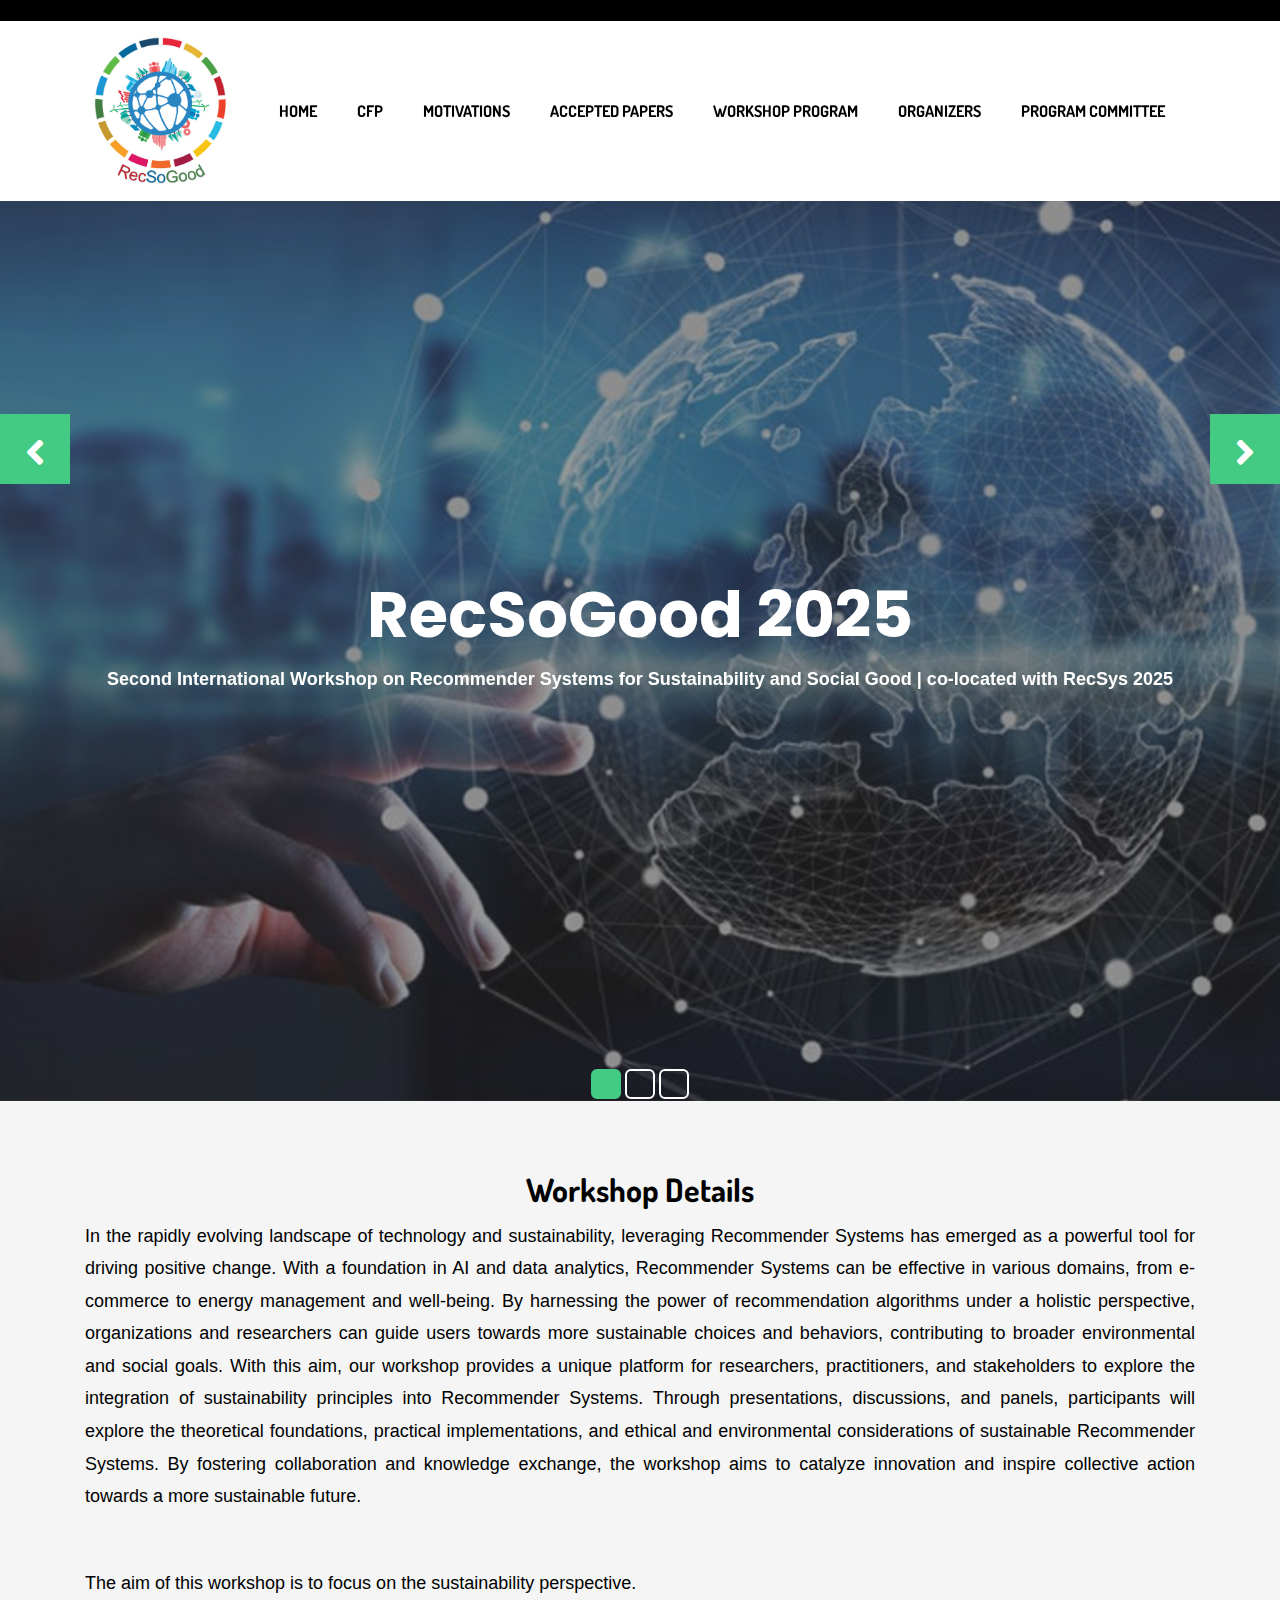
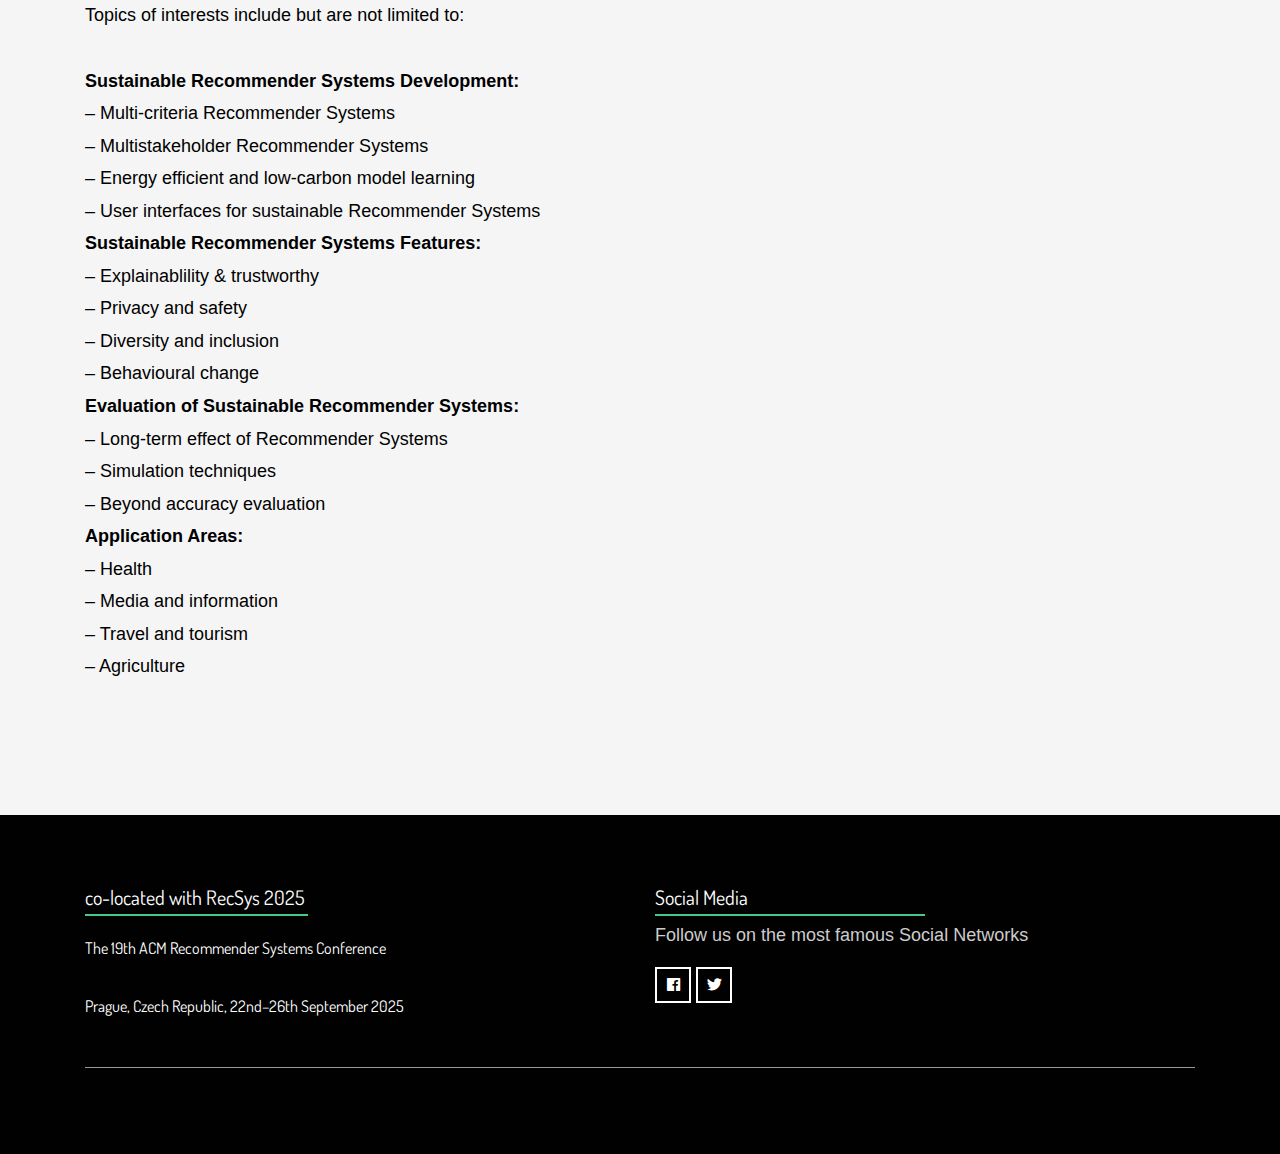
==== commit 12db238e: "Update index.html" ====
--- a/index.html
+++ b/index.html
@@ -10,9 +10,9 @@
     <meta name="viewport" content="width=device-width, initial-scale=1">
 
     <!-Site Metas -->
-    <title>First International Workshop on Recommender Systems for Sustainability and Social Good</title>
+    <title>Second International Workshop on Recommender Systems for Sustainability and Social Good</title>
     <meta name="keywords" content="Recommender Systems, Sustainability, Social Good, SDGs">
-    <meta name="description" content="RecSoGood 2024 | First International Workshop on Recommender Systems for Sustainability and Social Good">
+    <meta name="description" content="RecSoGood 2025 | Second International Workshop on Recommender Systems for Sustainability and Social Good">
     <meta name="author" content="Allegra De Filippo">
 
     <!-Site Icons -->
@@ -184,8 +184,8 @@
                 <div class="container">
                     <div class="row">
                         <div class="col-md-12">
-                            <h1 class="m-b-20"><strong>RecSoGood 2024 </strong></h1>
-                            <p class="m-b-40"><strong>First International Workshop on Recommender Systems for Sustainability and Social Good | co-located with RecSys 2024</strong></p>
+                            <h1 class="m-b-20"><strong>RecSoGood 2025 </strong></h1>
+                            <p class="m-b-40"><strong>Second International Workshop on Recommender Systems for Sustainability and Social Good | co-located with RecSys 2025</strong></p>
                         </div>
                     </div>
                 </div>
@@ -195,8 +195,8 @@
                 <div class="container">
                     <div class="row">
                         <div class="col-md-12">
-                            <h1 class="m-b-20"><strong>RecSoGood 2024 </strong></h1>
-                            <p class="m-b-40"><strong>First International Workshop on Recommender Systems for Sustainability and Social Good | co-located with RecSys 2024</strong></p>
+                            <h1 class="m-b-20"><strong>RecSoGood 2025 </strong></h1>
+                            <p class="m-b-40"><strong>Second International Workshop on Recommender Systems for Sustainability and Social Good | co-located with RecSys 2025</strong></p>
                     </div>
                 </div>
             </li>
@@ -205,8 +205,8 @@
                 <div class="container">
                     <div class="row">
                         <div class="col-md-12">
-							<h1 class="m-b-20"><strong>RecSoGood 2024 </strong></h1>
-                            <p class="m-b-40">First International Workshop on Recommender Systems for Sustainability and Social Good | co-located with RecSys 2024</p></div></div>
+							<h1 class="m-b-20"><strong>RecSoGood 2025 </strong></h1>
+                            <p class="m-b-40">Second International Workshop on Recommender Systems for Sustainability and Social Good | co-located with RecSys 2025</p></div></div>
                     </div>
                 </div>
             </li>
@@ -293,10 +293,10 @@
 				<div class="row">
 					<div class="col-lg-5 col-md-12 col-sm-12">
 						<div class="footer-top-box">
-							<a href="https://recsys.acm.org/"><h3>co-located with RecSys 2024</h3></a>
+							<a href="https://recsys.acm.org/"><h3>co-located with RecSys 2025</h3></a>
 							<ul class="list-time">
-								<li>The 18th ACM Recommender Systems Conference
-</li> <li><br> Bari (Italy), October 14-18, 2024 </li>
+								<li>The 19th ACM Recommender Systems Conference
+</li> <li><br> Prague, Czech Republic, 22nd–26th September 2025 </li>
               </ul>
             </div>
 					</div>
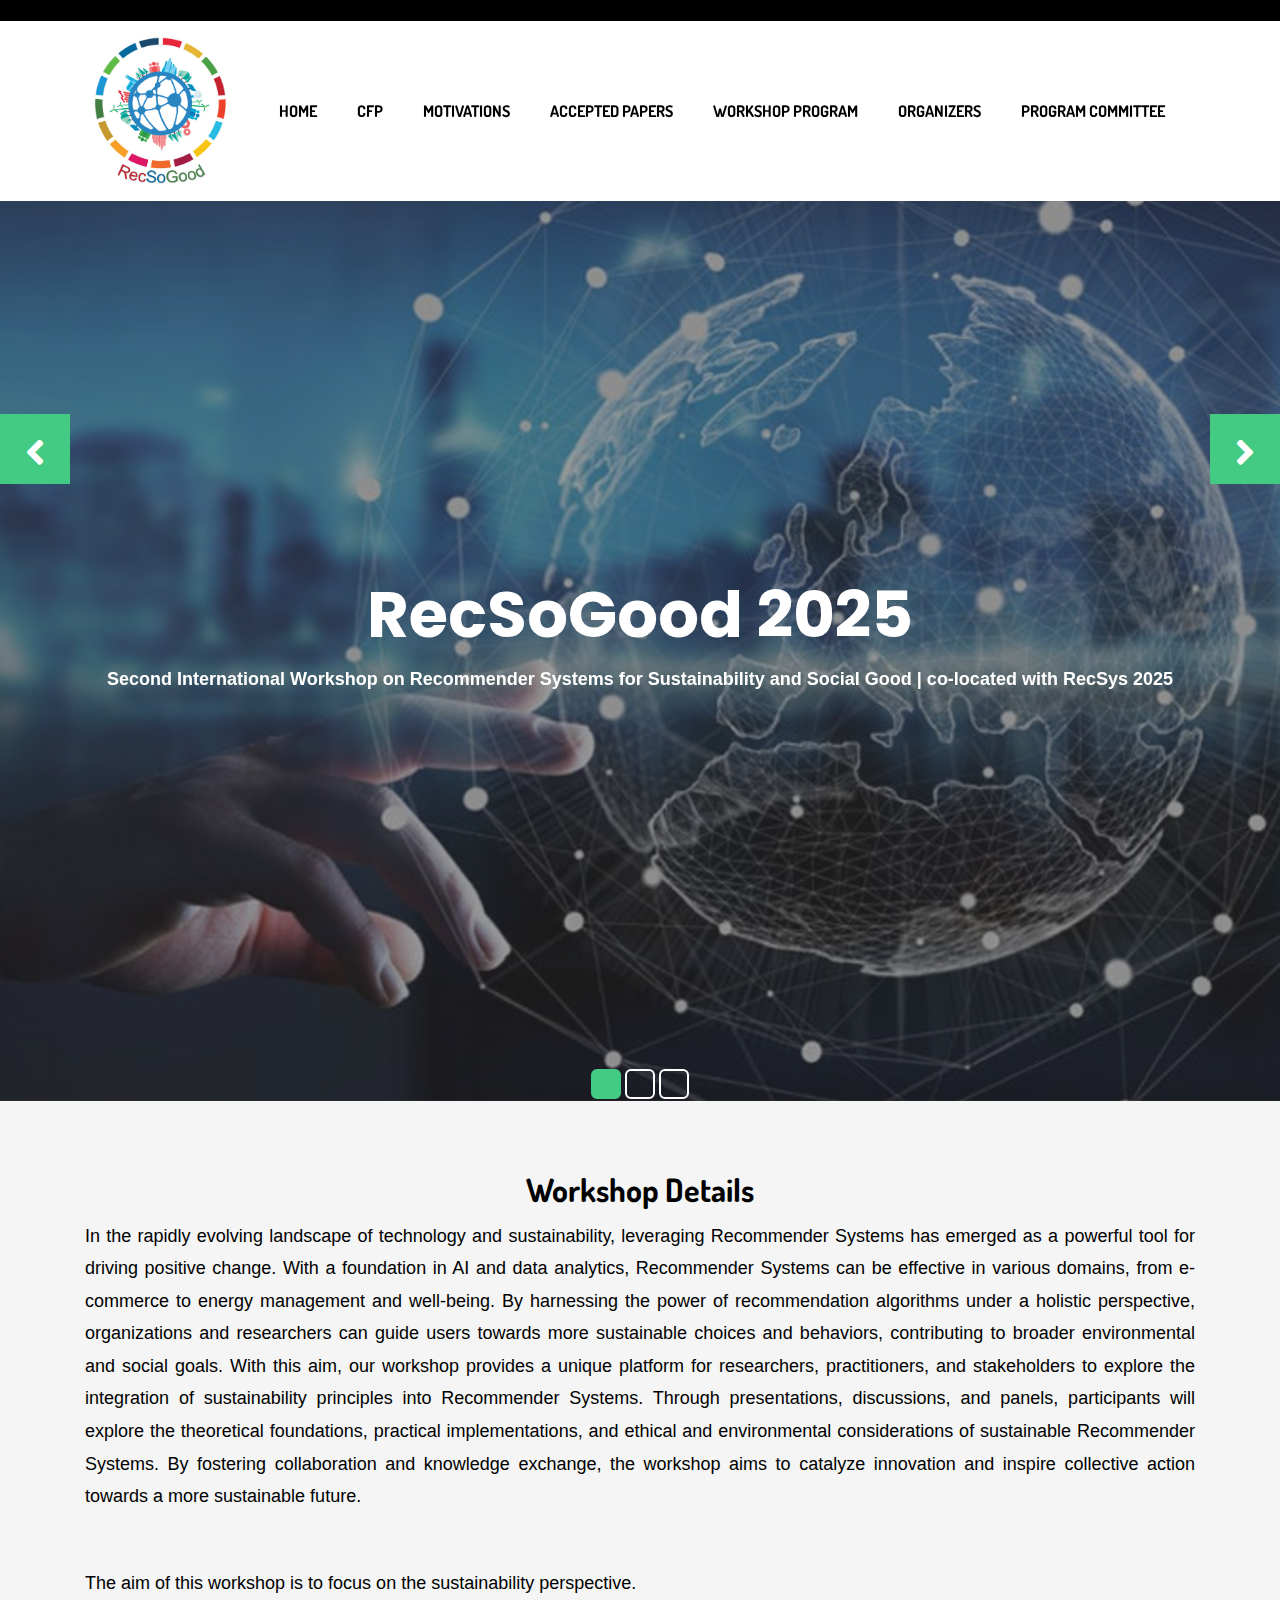
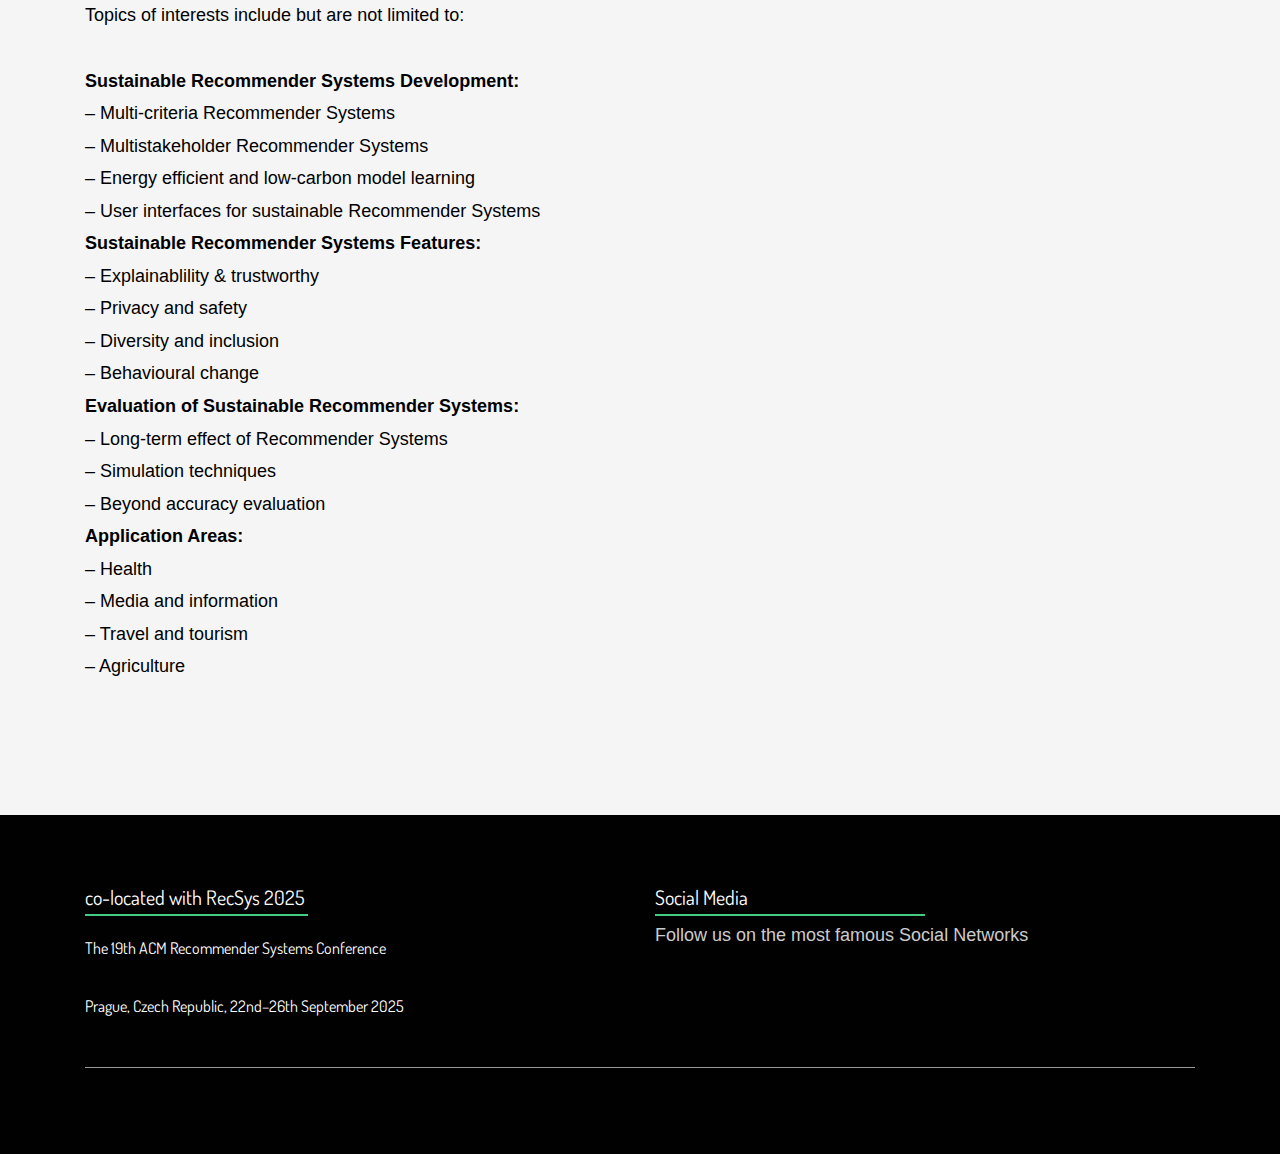
==== commit c17dfc1d: "Update index.html" ====
--- a/index.html
+++ b/index.html
@@ -307,8 +307,8 @@
 							<h3>Social Media</h3>
 							<p>Follow us on the most famous Social Networks</p>
 							<ul>
-                                <li><a href="https://www.facebook.com/acmrecsys"><i class="fab fa-facebook" aria-hidden="true"></i></a></li>
-                                <li><a href="https://twitter.com/ACMRecSys"><i class="fab fa-twitter" aria-hidden="true"></i></a></li><!--
+                                <!--<li><a href="https://www.facebook.com/acmrecsys"><i class="fab fa-facebook" aria-hidden="true"></i></a></li>
+                                <li><a href="https://twitter.com/ACMRecSys"><i class="fab fa-twitter" aria-hidden="true"></i></a></li>
                                 <li><a href="#"><i class="fab fa-linkedin" aria-hidden="true"></i></a></li>
                                 <li><a href="#"><i class="fab fa-google-plus" aria-hidden="true"></i></a></li>
                                 <li><a href="#"><i class="fa fa-rss" aria-hidden="true"></i></a></li>
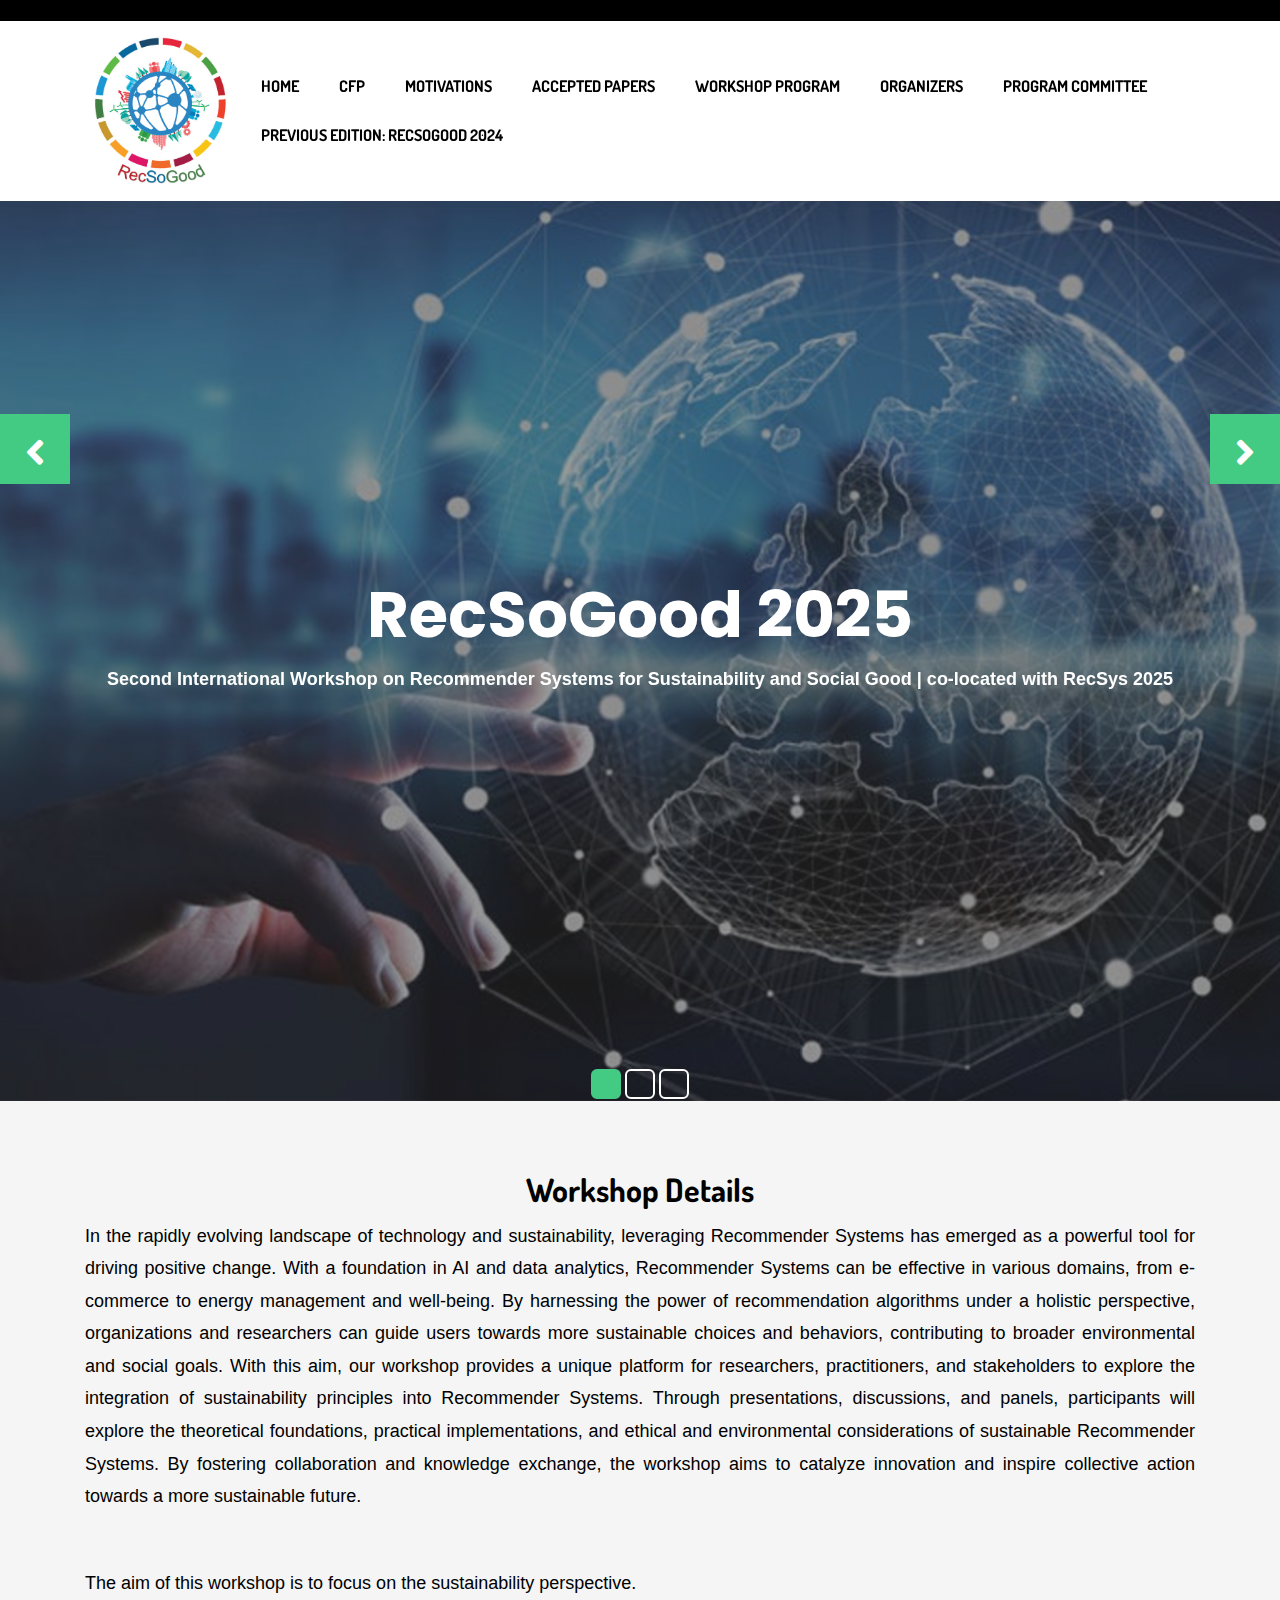
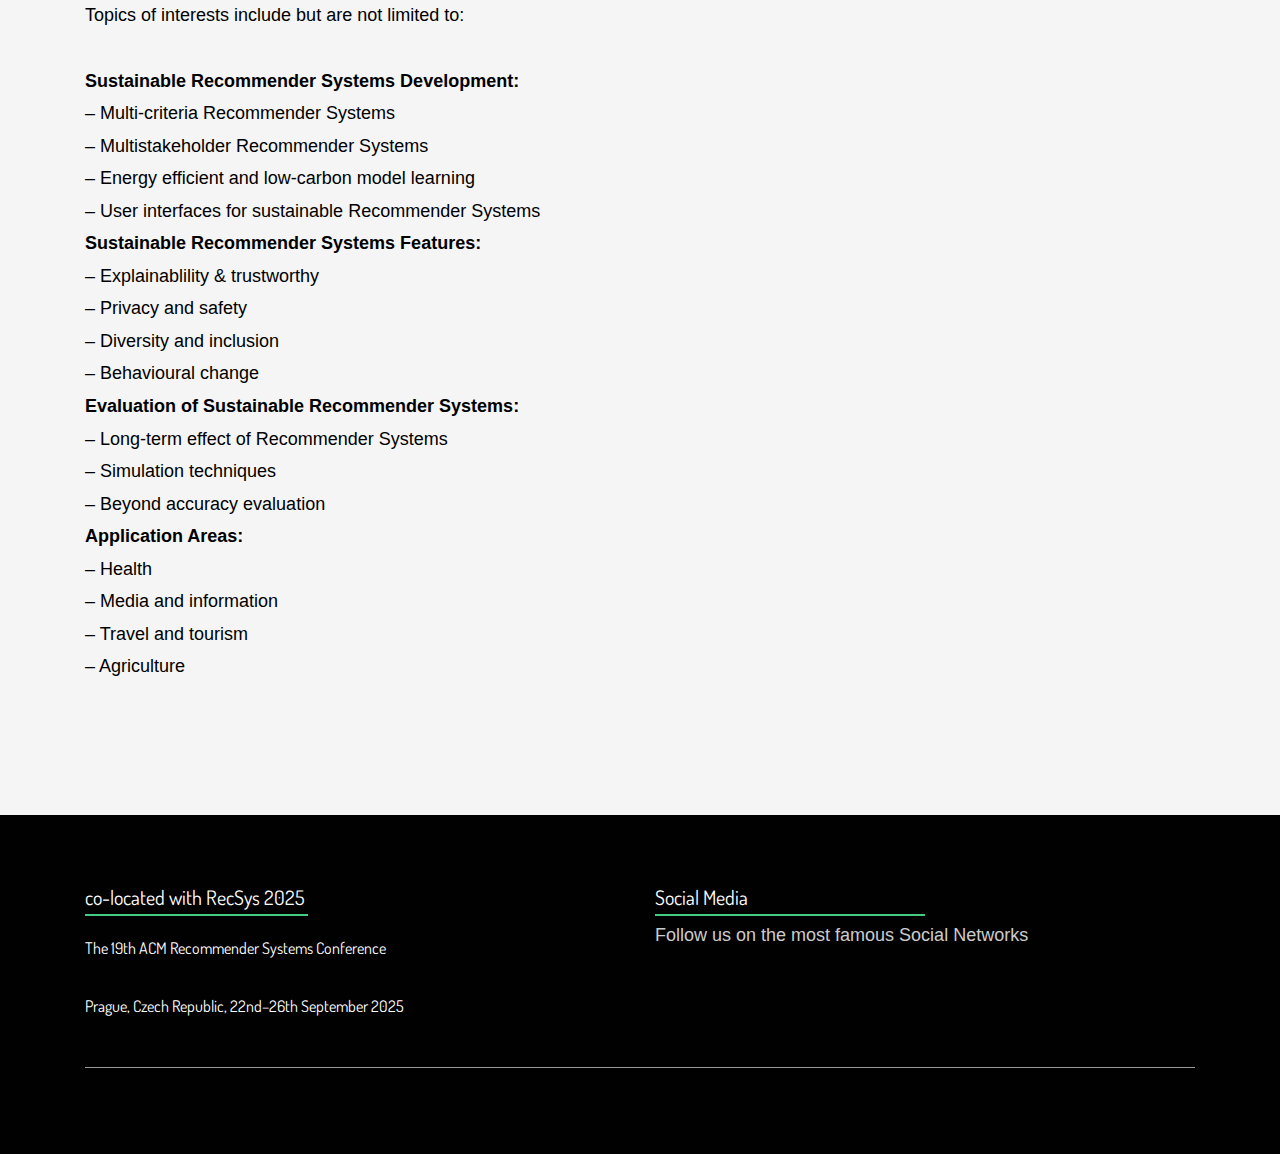
==== commit f8d13d40: "Update index.html" ====
--- a/index.html
+++ b/index.html
@@ -122,7 +122,7 @@
 						<li class="nav-item"><a class="nav-link"  href="program.html">Workshop Program</a></li>
                         <li class="nav-item"><a class="nav-link" href="organizers.html">Organizers</a></li>
                         <li class="nav-item"><a class="nav-link" href="pc-member.html">Program Committee</a></li>
-						<!--<li class="nav-item"><a class="nav-link" target="_blank" href="">Previous Edition: </a></li>-->
+						<li class="nav-item"><a class="nav-link" target="_blank" href="https://recsogood.github.io/recsogood24/index.html">Previous Edition: RecSoGood 2024</a></li>
                     </ul>
                 </div>
                 <!-/.navbar-collapse -->
